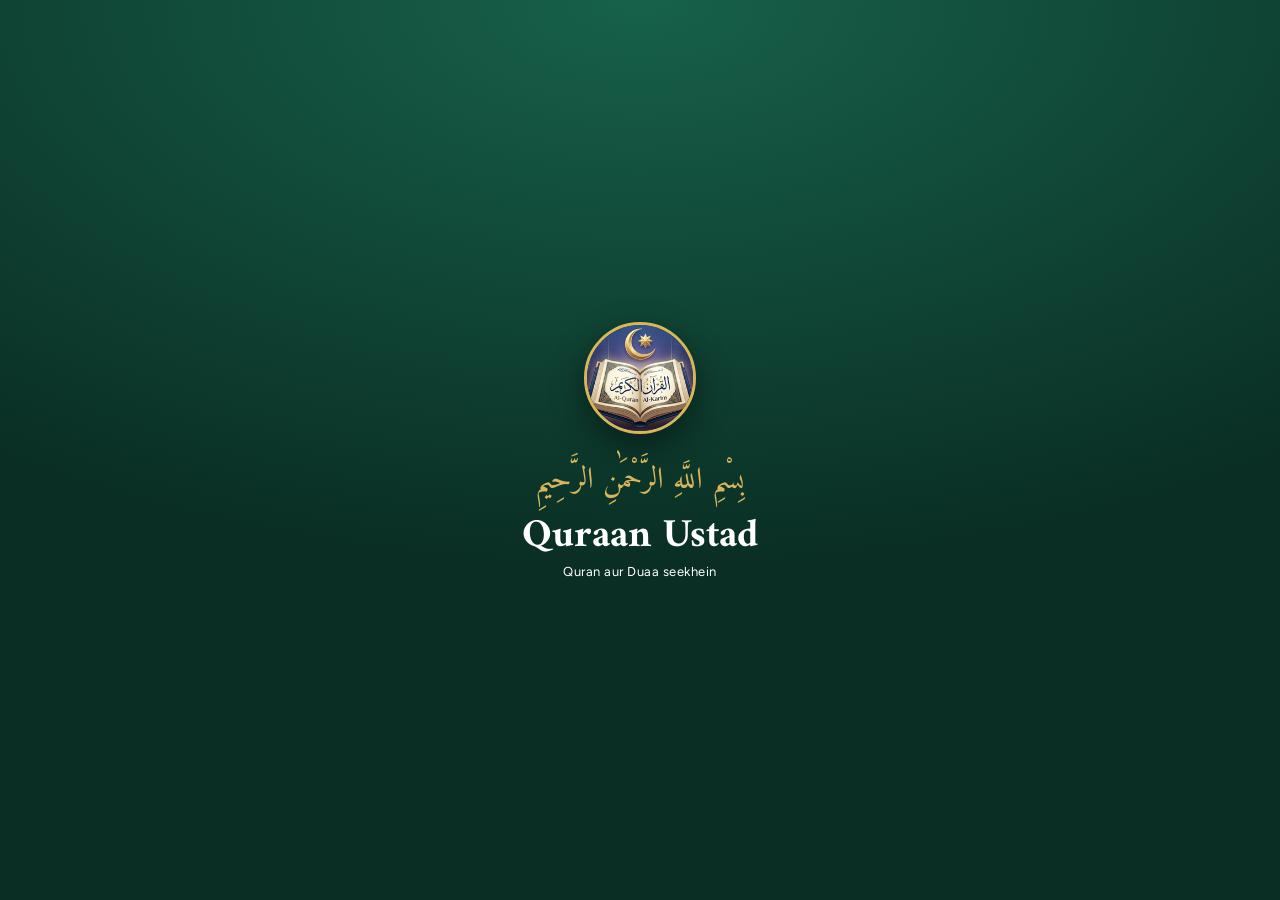
==== index.html @ e939e226 "Add files via upload" ====
<!DOCTYPE html>
<html lang="hi">
<head>
    <meta charset="UTF-8">
    <meta name="viewport" content="width=device-width, initial-scale=1.0">
    <title>Quraan Ustad - Complete Course</title>
    <link rel="icon" type="image/png" href="icon.png">
    <link rel="apple-touch-icon" href="icon.png">
    <link rel="manifest" href="manifest.json">
    <script src="ui.js"></script>
    <meta name="mobile-web-app-capable" content="yes">
    <meta name="apple-mobile-web-app-capable" content="yes">
    <meta name="apple-mobile-web-app-title" content="Quran Ustad">
    <meta name="apple-mobile-web-app-status-bar-style" content="black-translucent">
    <script src="install.js" defer></script>
    <script src="speech.js"></script>
    <script src="qari.js"></script>
    <meta name="theme-color" content="#0F4C3A">
    <link href="https://fonts.googleapis.com/css2?family=Amiri:wght@400;700&family=Noto+Nastaliq+Urdu:wght@400;700&family=Figtree:wght@400;500;600;700&family=Cinzel+Decorative:wght@700;900&display=swap" rel="stylesheet">
    <style>
        :root {
            --primary: #0F4C3A; --primary-deep: #0A2E24; --secondary: #B8923A; --gold-bright: #D9B65A;
            --rubric: #9C3B2E; --ink: #0A2E24; --bg: #EDF0E7; --card-bg: #FFFDF6; --soft-bg: #F4F1E3;
            --text: #1F2A25; --text-light: #55645C; --border: #D9D6C3;
            --shadow: 0 1px 2px rgba(10,46,36,.08), 0 8px 24px rgba(10,46,36,.08);
            --star: url("data:image/svg+xml,%3Csvg xmlns='http://www.w3.org/2000/svg' width='56' height='56' viewBox='0 0 56 56'%3E%3Cg fill='none' stroke='%23D9B65A' stroke-opacity='.2' stroke-width='1'%3E%3Crect x='14' y='14' width='28' height='28'/%3E%3Crect x='14' y='14' width='28' height='28' transform='rotate(45 28 28)'/%3E%3C/g%3E%3C/svg%3E");
        }
        [data-theme="dark"] {
            --primary: #0C3A2C; --primary-deep: #07211A; --secondary: #D9B65A; --ink: #F0E9D0;
            --bg: #0A1411; --card-bg: #12211B; --soft-bg: #182A22; --text: #E8E3D0;
            --text-light: #A5B3AA; --border: #27403A; --shadow: 0 1px 2px rgba(0,0,0,.4), 0 8px 24px rgba(0,0,0,.35);
        }
        [data-theme="midnight"] {
            --primary: #1E3A8A; --primary-deep: #0F172A; --secondary: #F59E0B; --gold-bright: #FBBF24;
            --ink: #F8FAFC; --bg: #0F172A; --card-bg: #1E293B; --soft-bg: #334155;
            --text: #F8FAFC; --text-light: #94A3B8; --border: #475569;
        }
        [data-theme="royal"] {
            --primary: #4C1D95; --primary-deep: #2E1065; --secondary: #FBBF24; --gold-bright: #FCD34D;
            --ink: #F3F4F6; --bg: #2E1065; --card-bg: #4C1D95; --soft-bg: #5B21B6;
            --text: #F3F4F6; --text-light: #D8B4FE; --border: #7E22CE;
        }
        [data-theme="lightblue"] {
            --primary: #0284C7; --primary-deep: #0369A1; --secondary: #F59E0B; --gold-bright: #FBBF24;
            --ink: #0F172A; --bg: #F0F9FF; --card-bg: #FFFFFF; --soft-bg: #E0F2FE;
            --text: #0F172A; --text-light: #475569; --border: #BAE6FD;
        }

        * { box-sizing: border-box; margin: 0; padding: 0; -webkit-tap-highlight-color: transparent; }
        body { font-family: 'Figtree', system-ui, sans-serif; background-color: var(--bg); color: var(--text); padding-bottom: 86px; line-height: 1.5; transition: background .3s, color .3s; position: relative; overflow-x: hidden; }
        
        body::after { content: "🕋"; position: fixed; bottom: 80px; right: -20px; font-size: 150px; opacity: 0.04; pointer-events: none; z-index: 0; transform: rotate(-15deg); filter: grayscale(1); }

        button, input, select { font-family: inherit; position: relative; z-index: 1; }
        a:focus-visible, button:focus-visible, select:focus-visible, input:focus-visible { outline: 3px solid var(--gold-bright); outline-offset: 2px; }

        .login-container { position: fixed; inset: 0; background: radial-gradient(120% 90% at 50% 0%, #17614B 0%, var(--primary-deep) 70%); display: flex; justify-content: center; align-items: center; z-index: 9999; overflow-y: auto; padding: 56px 16px 24px; }
        .login-box { position: relative; background: var(--card-bg); padding: 56px 24px 26px; border-radius: 24px; text-align: center; box-shadow: 0 24px 60px rgba(0,0,0,.45); width: 100%; max-width: 380px; border: 1px solid rgba(217,182,90,.55); }
        .login-logo { position: absolute; top: -42px; left: 50%; transform: translateX(-50%); width: 84px; height: 84px; border-radius: 50%; border: 3px solid var(--gold-bright); background: var(--primary-deep); object-fit: cover; }
        .login-bismillah { font-family: 'Amiri', serif; font-size: 22px; color: var(--secondary); line-height: 1.8; }
        .login-box h1 { font-family: 'Amiri', serif; color: var(--ink); margin: 2px 0 4px; font-size: 32px; font-weight: 700; }
        .login-label { display: block; text-align: left; font-size: 13px; font-weight: 600; margin: 14px 0 6px; color: var(--text); }
        .login-box input, .login-select { width: 100%; padding: 13px 14px; border: 1.5px solid var(--border); border-radius: 12px; font-size: 16px; background: var(--soft-bg); color: var(--text); text-align: left; }
        .login-box > button { width: 100%; background: linear-gradient(180deg, #17614B, var(--primary)); color: #fff; padding: 14px; border: none; border-radius: 14px; font-weight: 700; cursor: pointer; font-size: 16px; margin-top: 20px; min-height: 50px; }

        header { position: relative; background: linear-gradient(180deg, #14614A 0%, var(--primary) 100%); color: white; padding: 14px 16px; padding-top: calc(14px + env(safe-area-inset-top)); z-index: 10; }
        .header-top { display: flex; justify-content: space-between; align-items: center; max-width: 1200px; margin: 0 auto; gap: 10px; }
        .brand { display: flex; align-items: center; gap: 10px; flex: 1; }
        .brand-logo { width: 38px; height: 38px; border-radius: 11px; border: 1.5px solid var(--gold-bright); object-fit: cover; }
        .header-top h1 { font-family: 'Amiri', serif; font-size: 24px; font-weight: 700; white-space: nowrap; }
        .header-controls { display: flex; gap: 8px; align-items: center; }
        .icon-btn { background: rgba(255,255,255,.14); border: none; font-size: 18px; cursor: pointer; color: white; width: 40px; height: 40px; border-radius: 50%; display: flex; align-items: center; justify-content: center; }
        .xp-badge { background: linear-gradient(180deg, #8e44ad, #6c3483); color: white; padding: 5px 10px; border-radius: 20px; font-size: 13px; font-weight: 700; }
        .streak-badge { background: linear-gradient(180deg, #f08a3c, #d9602a); color: white; padding: 5px 10px; border-radius: 20px; font-size: 13px; font-weight: 700; }

        .user-menu { position: relative; }
        .user-chip { width: auto !important; height: 40px; padding: 0 12px !important; border-radius: 20px !important; font-size: 13px !important; font-weight: 600; white-space: nowrap; }
        .user-drop { position: absolute; right: 0; top: calc(100% + 10px); min-width: 220px; background: var(--card-bg); color: var(--text); border-radius: 14px; box-shadow: 0 16px 40px rgba(0,0,0,.35); padding: 14px; z-index: 500; text-align: left; border: 1px solid var(--border); }
        .user-drop.hidden { display: none; }
        .user-drop-info { font-size: 14px; padding-bottom: 12px; border-bottom: 1px solid var(--border); margin-bottom: 12px; }
        .user-drop button { width: 100%; background: transparent; color: var(--rubric); border: 1.5px solid var(--rubric); padding: 10px; border-radius: 10px; font-weight: 700; cursor: pointer; margin-bottom: 8px; }
        .user-drop button.ud-shop { background: linear-gradient(180deg, #E3C36E, #C79E3F); color: #2A2008; border: none; }
        .user-drop button.ud-cert { background: linear-gradient(180deg, #D4AF37, #B8923A); color: #fff; border: none; }
        .user-drop button.ud-switch { background: var(--primary); color: #fff; border: none; }
        .user-drop button.ud-default { background: transparent; color: var(--text-light); border: 1.5px solid var(--border); font-size: 12px; padding: 8px; }

        .top-links { display: grid; grid-template-columns: repeat(4, 1fr); gap: 8px; margin: 16px auto 4px; max-width: 1200px; padding: 0 16px; position: relative; z-index: 1; }
        .top-link-btn { display: flex; flex-direction: column; align-items: center; gap: 6px; padding: 12px 6px; border-radius: 16px; background: var(--card-bg); color: var(--text); text-decoration: none; font-weight: 600; font-size: 13px; box-shadow: var(--shadow); border: 1px solid var(--border); }
        .top-link-btn .ti { width: 40px; height: 40px; border-radius: 12px; display: flex; align-items: center; justify-content: center; font-size: 20px; background: rgba(15,76,58,.12); }
        .view-section { display: none; max-width: 1200px; margin: 0 auto; padding: 0 16px; position: relative; z-index: 1; }
        .view-section.active { display: block; }

        .journey-wrap { display: flex; align-items: center; gap: 20px; overflow-x: auto; padding: 20px 16px 15px; scrollbar-width: none; position: relative; }
        .j-line { position: absolute; top: 50%; left: 0; right: 0; height: 4px; background: repeating-linear-gradient(to right, var(--border) 0, var(--border) 10px, transparent 10px, transparent 20px); z-index: 0; transform: translateY(-50%); }
        .j-node { position: relative; z-index: 1; flex: 0 0 64px; height: 64px; border-radius: 50%; background: var(--card-bg); border: 3px solid var(--border); display: flex; flex-direction: column; align-items: center; justify-content: center; font-size: 11px; font-weight: 700; color: var(--text-light); cursor: pointer; }
        .j-node.unlocked { border-color: var(--primary); background: var(--primary); color: #fff; }
        .j-node.current { border-color: var(--gold-bright); background: var(--card-bg); color: var(--ink); transform: scale(1.1); }
        .j-node.locked { opacity: 0.6; background: var(--soft-bg); }

        .daily-goal-card { background: var(--card-bg); border-radius: 16px; padding: 16px; margin: 16px auto 0; display: flex; align-items: center; gap: 16px; border: 1px solid var(--border); }
        .dg-icon { font-size: 32px; background: var(--soft-bg); width: 56px; height: 56px; border-radius: 50%; display: flex; align-items: center; justify-content: center; }
        .dg-content { flex: 1; }
        .dg-title { font-weight: 700; font-size: 15px; display: flex; justify-content: space-between; }
        .dg-bar { height: 8px; background: var(--border); border-radius: 8px; overflow: hidden; margin-top: 6px; }
        .dg-fill { height: 100%; width: 0; background: linear-gradient(90deg, var(--secondary), var(--gold-bright)); transition: width .5s; }

        .ayat-card { background: linear-gradient(135deg, rgba(184,146,58,0.1), rgba(184,146,58,0.02)); border: 1px solid var(--secondary); border-left: 4px solid var(--secondary); border-radius: 16px; padding: 16px; margin: 10px auto 0; display: flex; align-items: center; gap: 16px; cursor: pointer; transition: transform 0.2s; }
        .ayat-card:active { transform: scale(0.98); }
        .ayat-card .dg-icon { background: rgba(184,146,58,0.2); }
        .ayat-card .dg-title { color: var(--secondary); }

        .grid-container { display: grid; grid-template-columns: repeat(auto-fill, minmax(290px, 1fr)); gap: 30px 16px; margin-bottom: 24px; counter-reset: word; }
        .card { position: relative; counter-increment: word; background: var(--card-bg); border-radius: 16px; padding: 30px 18px 18px; box-shadow: var(--shadow); border: 1px solid var(--border); text-align: center; }
        .card::before { content: counter(word); position: absolute; top: -15px; left: 50%; transform: translateX(-50%); width: 32px; height: 32px; border-radius: 50%; background: var(--card-bg); border: 1.5px solid var(--secondary); color: var(--secondary); font-family: 'Amiri', serif; font-weight: 700; display: flex; align-items: center; justify-content: center; z-index: 1; }
        .arabic { font-family: 'Amiri', serif; font-size: 42px; color: var(--ink); direction: rtl; }
        .roman { font-weight: 600; font-size: 12px; letter-spacing: .2px; color: var(--secondary); margin: 4px 0 2px; }
        .urdu { font-family: 'Noto Nastaliq Urdu', serif; font-size: 21px; color: var(--text); direction: rtl; }
        .ayat-box { background: var(--soft-bg); border-right: 4px solid var(--secondary); padding: 10px 12px; margin-top: 12px; border-radius: 10px; text-align: right; direction: rtl; font-family: 'Amiri', serif; color: var(--text); }
        .ayat-head { font-family: inherit; font-size: 13px; font-weight: 700; color: var(--secondary); margin-bottom: 6px; }
        .ayat-ar { font-size: 22px; line-height: 2; cursor: pointer; color: var(--ink); }
        .ayat-hl { background: rgba(156,59,46,.14); color: var(--rubric); font-weight: 700; border-radius: 6px; padding: 0 5px; }
        [data-theme="dark"] .ayat-ar { color: var(--text); }
        [data-theme="dark"] .ayat-hl { background: rgba(217,182,90,.22); color: var(--gold-bright); }
        .ayat-ref { font-size: 12px; opacity: .85; margin-top: 6px; direction: rtl; line-height: 1.7; }
        .brand-name { font-family: 'Cinzel Decorative', 'Amiri', serif !important; font-weight: 900 !important; letter-spacing: 1px; background: linear-gradient(180deg, #F8E7A8 0%, #E3C36E 45%, #B8892B 100%); -webkit-background-clip: text; background-clip: text; -webkit-text-fill-color: transparent; color: transparent; filter: drop-shadow(0 1px 1px rgba(0,0,0,.35)); }
        .header-top h1.brand-name { font-size: 20px; }
        .login-box h1.brand-name { font-size: 26px; background: linear-gradient(180deg, #D4A63A 0%, #A8741A 55%, #6E4A0C 100%); -webkit-background-clip: text; background-clip: text; filter: none; }
        .lang-cycle { flex: 0 0 auto; min-width: 96px; height: 40px; padding: 0 18px; border: none; border-radius: 20px; background: linear-gradient(180deg, #E3C36E, #C79E3F); color: #2A2008; font-weight: 800; font-size: 15px; cursor: pointer; box-shadow: 0 2px 8px rgba(0,0,0,.25); }
        .lang-cycle:active { transform: scale(.95); }
        .j-node.ms { flex: 0 0 76px; height: 76px; font-size: 12px; gap: 2px; }
        .j-node.ms b { font-size: 24px; line-height: 1; }
        .j-node.ms.silver { border-color: #9AA3B2; background: linear-gradient(135deg, #F2F4F8, #AEB6C4 55%, #8A93A3); color: #20242C; }
        .j-node.ms.gold { border-color: #F5D060; background: linear-gradient(135deg, #FFF3B0, #E8B93C 50%, #B8860B); color: #3A2A00; animation: goldGlow 2s ease-in-out infinite; }
        .j-node.ms.locked { opacity: .55; filter: grayscale(.6); animation: none; }
        .j-node.ms.done::after { content: '✓'; position: absolute; top: -4px; right: -4px; width: 22px; height: 22px; border-radius: 50%; background: #2e7d32; color: #fff; font-size: 13px; line-height: 22px; text-align: center; }
        @keyframes goldGlow { 0%,100% { box-shadow: 0 0 6px 1px rgba(245,208,96,.55); } 50% { box-shadow: 0 0 18px 6px rgba(245,208,96,.95); } }
        .ayat-actions { direction: ltr; display: flex; flex-wrap: wrap; gap: 6px; margin-top: 8px; font-family: 'Poppins', sans-serif; }
        .ayat-actions button, .ayat-bulk button { font-family: inherit; font-size: 12px; font-weight: 600; padding: 7px 12px; border-radius: 20px; border: 1px solid var(--secondary); background: transparent; color: var(--secondary); cursor: pointer; }
        .ayat-actions button:active, .ayat-bulk button:active { transform: scale(.96); }
        .ayat-actions button:disabled, .ayat-bulk button:disabled { opacity: .6; cursor: wait; }
        .ayat-actions .ayat-dl.saved { background: rgba(46,125,50,.14); border-color: #2e7d32; color: #2e7d32; }
        [data-theme="dark"] .ayat-actions .ayat-dl.saved { color: #81c784; border-color: #81c784; }
        .ayat-bulk { grid-column: 1 / -1; direction: ltr; display: flex; flex-wrap: wrap; align-items: center; gap: 8px; padding: 12px 14px; border-radius: 14px; border: 1px dashed var(--secondary); background: rgba(184,146,58,.08); font-family: 'Poppins', sans-serif; font-size: 13px; color: var(--text); }
        .ayat-bulk .ayat-bulk-info { flex: 1 1 100%; font-size: 12px; opacity: .85; }
        .ayat-note { font-family: 'Poppins', sans-serif; direction: ltr; text-align: left; font-size: 12px; background: rgba(184,146,58,.15); border-radius: 8px; padding: 6px 8px; margin-bottom: 6px; }
        .mashq-box { background: var(--soft-bg); border-right: 4px solid var(--rubric); padding: 10px; margin-top: 12px; border-radius: 10px; font-size: 15px; color: var(--text); text-align: right; direction: rtl; font-family: 'Amiri', serif; }

        .modal { position: fixed; inset: 0; background: rgba(4,16,12,.72); backdrop-filter: blur(4px); z-index: 2000; display: flex; justify-content: center; align-items: center; padding: 18px; }
        .modal-content { background: var(--card-bg); padding: 24px 20px 20px; border-radius: 22px; width: 100%; max-width: 520px; border: 1px solid var(--border); border-top: 4px solid var(--secondary); position: relative; max-height: 88vh; overflow-y: auto; box-shadow: 0 24px 60px rgba(0,0,0,.4); }
        .close-btn { position: absolute; top: 12px; right: 12px; width: 38px; height: 38px; border-radius: 50%; background: var(--soft-bg); display: flex; align-items: center; justify-content: center; font-size: 24px; cursor: pointer; color: var(--text-light); }

        .shop-grid { display: grid; grid-template-columns: repeat(2, 1fr); gap: 10px; margin-top: 15px; }
        .shop-item { background: var(--soft-bg); border-radius: 12px; padding: 12px; text-align: center; border: 2px solid var(--border); }
        .shop-item.owned { border-color: var(--primary); background: rgba(15,76,58,0.1); }
        .shop-item .si-icon { font-size: 32px; margin-bottom: 5px; }
        .shop-item .si-name { font-weight: bold; font-size: 13px; margin-bottom: 5px; }
        .shop-item .si-cost { font-size: 12px; color: var(--primary); font-weight: bold; margin-bottom: 8px; }
        .shop-item button { background: var(--primary); color: #fff; border: none; padding: 6px 10px; border-radius: 8px; font-size: 12px; font-weight: bold; cursor: pointer; width: 100%; }
        .shop-item button:disabled { background: var(--border); color: var(--text-light); }

        .exam-q { margin-bottom: 14px; padding: 14px; border: 1px solid var(--border); border-radius: 16px; background: var(--soft-bg); }
        .exam-ar { font-family: 'Amiri', serif; font-size: 34px; text-align: center; color: var(--ink); }
        .option-btn { padding: 12px; margin: 6px 0; width: 100%; border-radius: 12px; border: 1.5px solid var(--border); background: var(--card-bg); color: var(--text); cursor: pointer; font-size: 18px; font-family: 'Noto Nastaliq Urdu', serif; }
        .option-btn.selected { border-color: var(--primary); background: rgba(15,76,58,.1); font-weight: 700; }
        .exam-btn { background: linear-gradient(180deg, #17614B, var(--primary)); color: #fff; padding: 13px 20px; border: none; border-radius: 14px; font-weight: 700; font-size: 16px; width: 100%; margin-top: 10px; cursor: pointer; }
        .exam-btn.gold { background: linear-gradient(180deg, #E3C36E, #C79E3F); color: #2A2008; }

        .bottom-nav { position: fixed; bottom: 0; left: 0; width: 100%; background: var(--card-bg); display: flex; justify-content: space-around; padding: 8px 6px calc(8px + env(safe-area-inset-bottom)); border-top: 1px solid var(--border); z-index: 1000; }
        .bottom-nav button, .bottom-nav a { background: none; border: none; color: var(--text-light); display: flex; flex-direction: column; align-items: center; font-size: 11px; font-weight: 600; text-decoration: none; }
        .toast { position: fixed; bottom: 96px; left: 50%; transform: translateX(-50%); background: var(--primary-deep); color: white; padding: 12px 22px; border-radius: 24px; opacity: 0; transition: opacity .3s; pointer-events: none; z-index: 3000; font-size: 14px; border: 1px solid var(--gold-bright); }
        .toast.show { opacity: 1; }
        .hidden { display: none !important; }
        
        @keyframes cardEnter { from { opacity: 0; transform: translateY(30px); } to { opacity: 1; transform: translateY(0); } }
        .card { animation: cardEnter 0.5s ease-out both; }

        header { padding-bottom: 12px; }
        .header-tools { display: flex; align-items: center; gap: 8px; max-width: 1200px; margin: 12px auto 0; padding-top: 10px; border-top: 1px solid rgba(217,182,90,.35); flex-wrap: wrap; }
        .lang-seg { flex: 1; min-width: 190px; display: flex; height: 40px; border-radius: 20px; background: rgba(255,255,255,.14); padding: 3px; gap: 3px; }
        .lang-seg button { flex: 1; border: none; border-radius: 17px; background: transparent; color: #fff; font-weight: 700; font-size: 14px; cursor: pointer; }
        .lang-seg button.on { background: linear-gradient(180deg, #E3C36E, #C79E3F); color: #2A2008; }
        .urdu.lt { font-family: 'Figtree', sans-serif; direction: ltr; font-size: 19px; font-weight: 600; }
        .header-tools .xp-badge, .header-tools .streak-badge { height: 32px; display: inline-flex; align-items: center; }
        .login-btn { margin-left: auto; }
    </style>
</head>
<body>

    <!-- LOGIN -->
    <div id="loginScreen" class="login-container">
        <div class="login-box">
            <img class="login-logo" src="icon-192.png" alt="">
            <div class="login-bismillah">بِسْمِ اللَّهِ الرَّحْمَٰنِ الرَّحِيمِ</div>
            <h1 class="brand-name">Quraan Ustad</h1>
            <label class="login-label">Aapka Pura Naam</label>
            <input type="text" id="fullNameInput" placeholder="Jaise: Mohammad Fauzan Raza" autocomplete="name" maxlength="40">
            <label class="login-label">Password</label>
            <input type="password" id="passwordInput" placeholder="Password daalein">
            <button onclick="handleLogin()">Login</button>
            <p id="loginError" style="color: #ff4d4d; margin-top: 10px; font-size: 13px;"></p>
        </div>
    </div>

    <!-- MAIN APP -->
    <div id="mainApp" class="hidden">
        <header>
            <div class="header-top">
                <div class="brand"><img class="brand-logo" src="icon-192.png" alt=""><h1 class="brand-name">Quraan Ustad</h1></div>
                <div class="user-menu">
                    <button class="icon-btn user-chip" onclick="toggleUserMenu(event)">👤 <span id="userChipName">ID</span> ▾</button>
                    <div class="user-drop hidden" id="userDrop">
                        <div class="user-drop-info">Profile: <b id="userDropProfile">-</b><br><small>Role: <span id="userDropRole">-</span></small></div>
                        <button class="ud-cert" onclick="handleCertificateClick()">🏆 Certificate (Sanad)</button>
                        <button class="ud-shop" onclick="openShop()">🛒 Inaam Ghar (Shop)</button>
                        <button class="ud-default" onclick="resetTheme()">🔄 Default Theme</button>
                        <button onclick="logout()" style="margin-top:8px;">🚪 Logout</button>
                    </div>
                </div>
            </div>
            <div class="header-tools">
                <button id="langSel" class="lang-cycle" onclick="cycleMeaningLang()" title="Meaning ki zubaan badlein">اردو</button>
                <button class="icon-btn" onclick="toggleTheme()" id="themeBtn">🌙</button>
                <span id="xpBadge" class="xp-badge hidden">⭐ Lvl 1</span>
                <span id="streakBadge" class="streak-badge hidden">🔥 0</span>
                <button class="icon-btn login-btn" onclick="logout()" title="Login / Logout">🚪</button>
            </div>
        </header>

        <div class="top-links">
            <a href="tajweed.html" class="top-link-btn"><span class="ti">📖</span>Tajweed</a>
            <a href="games.html" class="top-link-btn"><span class="ti">🎮</span>Games</a>
            <a href="dua.html" class="top-link-btn"><span class="ti">🤲</span>Duaein</a>
            <a href="asma.html" class="top-link-btn"><span class="ti">✨</span>99 Naam</a>
        </div>

        <div id="courseTab" class="view-section active">
            <div id="todayCard" style="margin-top:16px;"></div>
            
            <div class="daily-goal-card">
                <div class="dg-icon">🎯</div>
                <div class="dg-content">
                    <div class="dg-title">Daily Goal <span id="dailyGoalPercent">0%</span></div>
                    <div style="font-size:13px;color:var(--text-light);margin-bottom:6px;" id="dailyGoalText">Aaj 10 lafz padhein</div>
                    <div class="dg-bar"><div class="dg-fill" id="dailyGoalFill"></div></div>
                </div>
            </div>

            <div class="ayat-card" onclick="showDailyAyat()">
                <div class="dg-icon" style="color: var(--secondary);">✨</div>
                <div class="dg-content">
                    <div class="dg-title">Aaj ki Ayat / Hadith <span>Share karein ›</span></div>
                    <div style="font-size:13px;color:var(--text-light);margin-top:2px;">Rozana ka paigham dekhein aur doston ko bhejein.</div>
                </div>
            </div>

            <div class="journey-wrap" id="journeyMap"></div>

            <div style="margin: 20px 0;"><h2 id="dayTitle" style="font-size:32px;">Day 1</h2></div>
            <div class="grid-container" id="courseGrid"></div>
            <button id="startExamBtn" class="exam-btn" onclick="startWordExam()">📝 Day 1 Exam</button>
        </div>

        <div class="bottom-nav">
            <button onclick="scrollToTop()">📚<br>Sabaq</button>
            <a href="dua.html">🤲<br>Duaein</a>
            <a href="games.html">🎮<br>Games</a>
            <a href="tajweed.html">📖<br>Tajweed</a>
            <button onclick="openShop()">🛒<br>Shop</button>
        </div>
    </div>

    <!-- Ayat Modal -->
    <div id="ayatModal" class="modal hidden">
        <div class="modal-content" style="text-align:center; background: linear-gradient(135deg, #0F4C3A, #0A2E24); color: white; border: 2px solid var(--gold-bright);">
            <span class="close-btn" style="color:white; background:rgba(255,255,255,0.1)" onclick="document.getElementById('ayatModal').classList.add('hidden')">&times;</span>
            <h2 style="color:var(--gold-bright); font-family:'Amiri', serif; font-size:32px; margin-bottom:20px;">✨ Aaj ka Paigham</h2>
            <div id="ayatAr" style="font-family:'Amiri', serif; font-size:38px; line-height:1.6; direction:rtl; margin-bottom:20px; color:#fff;"></div>
            <div id="ayatUr" style="font-family:'Nastaliq', serif; font-size:20px; line-height:2; direction:rtl; margin-bottom:15px; color:var(--gold-bright);"></div>
            <div id="ayatRef" style="font-size:14px; color:#A5B3AA; font-weight:bold; margin-bottom:25px;"></div>
            <button class="exam-btn" style="background: linear-gradient(180deg, #27a05a, #1f8a4c);" onclick="shareDailyAyat()">📤 WhatsApp / Insta par Share karein</button>
        </div>
    </div>

    <!-- Shop Modal -->
    <div id="shopModal" class="modal hidden">
        <div class="modal-content">
            <span class="close-btn" onclick="closeShop()">&times;</span>
            <h2 style="text-align:center;">🛒 Inaam Ghar</h2>
            <div style="text-align:center; margin-bottom:15px; font-weight:bold; font-size:20px;">Aapka XP: <span id="shopXP">0</span></div>
            <div id="shopGrid" class="shop-grid"></div>
            <button class="exam-btn" style="margin-top:15px; background:var(--soft-bg); color:var(--text); border:1px solid var(--border);" onclick="resetTheme(); closeShop();">🔄 Default Theme par wapas jayein</button>
        </div>
    </div>

    <!-- Admin Certificate Modal -->
    <div id="adminCertModal" class="modal hidden">
        <div class="modal-content">
            <span class="close-btn" onclick="document.getElementById('adminCertModal').classList.add('hidden')">&times;</span>
            <h2 style="text-align:center; color:var(--primary);">🏆 Admin Certificate Panel</h2>
            <p style="text-align:center; font-size:14px; margin-bottom:15px;">Kisi bhi profile ke liye Sanad (Certificate) banayein.</p>
            <label style="font-size:13px; font-weight:bold; margin-bottom:5px; display:block;">Profile Chunein:</label>
            <select id="adminProfileSelect" style="width:100%; padding:10px; border-radius:10px; border:1px solid var(--border); font-size:16px; margin-bottom:15px;"></select>
            
            <div style="display:flex; gap:10px;">
                <button class="exam-btn" style="background:#B0BEC5;" onclick="adminGenerateCert(false)">🥈 Silver (50 Din)</button>
                <button class="exam-btn gold" onclick="adminGenerateCert(true)">🥇 Gold (90 Din)</button>
            </div>
        </div>
    </div>

    <!-- Certificate Preview Modal -->
    <div id="certPreviewModal" class="modal hidden" style="z-index: 3000;">
        <div class="modal-content" style="max-width: 800px; padding: 10px;">
            <span class="close-btn" style="background:rgba(0,0,0,0.5); color:white; z-index:10;" onclick="document.getElementById('certPreviewModal').classList.add('hidden')">&times;</span>
            <h2 style="text-align:center; margin-bottom:10px; font-size:18px;">Sanad Preview</h2>
            <img id="certPreviewImg" style="width: 100%; border-radius: 10px; display:block; margin-bottom:10px; box-shadow: 0 4px 15px rgba(0,0,0,0.2);">
            
            <div style="display:flex; gap:10px;">
                <button class="exam-btn" style="background: var(--primary); margin-top:0;" onclick="downloadPreviewCert()">📥 Download</button>
                <button class="exam-btn" style="background: linear-gradient(180deg, #27a05a, #1f8a4c); margin-top:0;" onclick="sharePreviewCert()">📤 Share</button>
            </div>
        </div>
    </div>

    <!-- Exam Modal -->
    <div id="examModal" class="modal hidden">
        <div class="modal-content">
            <span class="close-btn" onclick="document.getElementById('examModal').classList.add('hidden')">&times;</span>
            <h2 id="examTitle" style="text-align:center;">Exam</h2>
            <div id="examProgress" style="text-align:center; color:var(--text-light); margin-bottom:10px; font-size:13px;"></div>
            <div id="examQuestions"></div>
            <button class="exam-btn" onclick="submitExam()" id="submitExamBtn">Submit Exam</button>
            <div id="examResult" style="text-align:center; margin-top:15px; font-weight:bold;"></div>
        </div>
    </div>

    <div id="toast" class="toast">Message</div>

    <script src="courseData.js"></script>
    <script src="wordAyat.js"></script>
    <script>
        const ADMIN_PASSWORD = "Fauzan8087";
        const GUEST_PASSWORD = "quran123";
        const APP_LINK = "https://quraan-ustad.github.io/"; 

        let currentDay = 1;
        let currentTheme = localStorage.getItem('theme') || 'light';
        let userRole = localStorage.getItem('userRole') || 'guest';
        let examMode = 'day';   // 'day' | 'silver' | 'final'

        // --- Profiles (har naam ki alag history) ---
        let profiles = lsJSONSafe('profiles', []).filter(p => p && p.id !== 'p1' && p.name !== 'Meri Profile'); // purani default profile hatao
        localStorage.setItem('profiles', JSON.stringify(profiles));
        let activeProfile = localStorage.getItem('activeProfile');

        function lsJSONSafe(k, d) { try { const v = JSON.parse(localStorage.getItem(k)); return Array.isArray(v) ? v : d; } catch(e) { return d; } }
        // Abhi login user ka asli naam (certificate isi se banega)
        function currentUserName() {
            const p = profiles.find(x => x.id === activeProfile);
            return p ? p.name : '';
        }
        function pk(key) { return 'p_' + activeProfile + '_' + key; }
        function lsJSON(k, d) { try { return JSON.parse(localStorage.getItem(k)) || d; } catch(e) { return d; } }
        function lsSave(k, v) { localStorage.setItem(k, JSON.stringify(v)); }
        function escHTML(t) { return String(t).replace(/[&<>"']/g, c => ({'&':'&amp;','<':'&lt;','>':'&gt;','"':'&quot;',"'":'&#39;'}[c])); }

        // Naam saaf karo: extra spaces hatao, English naam ke har lafz ka pehla harf bada
        function cleanName(raw) {
            return raw.replace(/\s+/g, ' ').trim().split(' ')
                .map(w => /^[a-z]/.test(w) ? w.charAt(0).toUpperCase() + w.slice(1).toLowerCase() : w).join(' ');
        }
        // Naam se unique id (chhota/bada harf ka farq nahi)
        function nameToId(name) {
            const key = name.toLowerCase();
            let enc; try { enc = btoa(unescape(encodeURIComponent(key))); } catch(e) { enc = key; }
            return 'u_' + enc.replace(/[^a-zA-Z0-9]/g, '');
        }

        // --- Login ---
        const ADMIN_DISPLAY_NAME = "Fauzan Gorme"; // admin ke andar yahi naam dikhega
        function handleLogin() {
            const err = document.getElementById('loginError');
            const typed = cleanName(document.getElementById('fullNameInput').value);
            const pwd = document.getElementById('passwordInput').value.trim();
            const role = pwd === ADMIN_PASSWORD ? 'admin' : (pwd === GUEST_PASSWORD ? 'guest' : null);
            if (!role) { err.innerText = "❌ Galat Password!"; return; }

            let name;
            if (role === 'admin') {
                // Admin: samne kuch bhi likho (ya "Admin"), andar hamesha Fauzan Gorme
                name = ADMIN_DISPLAY_NAME;
            } else {
                name = typed;
                if (!name) { err.innerText = "❌ Apna pura naam likhein!"; return; }
                if (name.length < 3 || name.split(' ').length < 2) { err.innerText = "❌ Pehla aur aakhri naam dono likhein (jaise: Mohammad Fauzan)."; return; }
                if (name.toLowerCase() === 'admin' || nameToId(name) === nameToId(ADMIN_DISPLAY_NAME)) { err.innerText = "❌ Ye naam allowed nahi hai, apna naam likhein."; return; }
            }

            const id = nameToId(name);
            let list = lsJSONSafe('profiles', []);
            if (!list.some(p => p.id === id)) list.push({ id, name, avatar: '🧒' });
            localStorage.setItem('profiles', JSON.stringify(list));

            localStorage.setItem('isLoggedIn', 'true');
            localStorage.setItem('userRole', role);
            localStorage.setItem('userId', role === 'admin' ? 'admin' : 'guest'); // purane scripts (progress.js/ui.js) isi ko padhte hain
            localStorage.setItem('activeProfile', id);
            location.reload();
        }
        // Logout: sirf session hatao, sabki history (profiles + progress) safe rahe
        function logout() {
            ['isLoggedIn', 'userRole', 'userId', 'activeProfile'].forEach(k => localStorage.removeItem(k));
            location.reload();
        }
        ['fullNameInput', 'passwordInput'].forEach(i => document.getElementById(i).addEventListener('keydown', e => { if (e.key === 'Enter') handleLogin(); }));

        function enterApp() {
            document.getElementById('loginScreen').classList.add('hidden');
            document.getElementById('mainApp').classList.remove('hidden');
            currentDay = parseInt(localStorage.getItem(pk('currentDay'))) || 1;
            initApp();
        }

        // --- Themes ---
        document.body.setAttribute('data-theme', currentTheme);
        function toggleTheme() {
            currentTheme = currentTheme === 'light' ? 'dark' : 'light';
            localStorage.setItem('theme', currentTheme);
            document.body.setAttribute('data-theme', currentTheme);
            document.getElementById('themeBtn').innerText = currentTheme === 'dark' ? '☀️' : '🌙';
        }
        function resetTheme() {
            currentTheme = 'light';
            localStorage.setItem('theme', currentTheme);
            document.body.setAttribute('data-theme', currentTheme);
            document.getElementById('themeBtn').innerText = '🌙';
            showToast('Default theme apply ho gayi!');
        }

        // --- Shop ---
        const SHOP_ITEMS = [
            { id: 'theme_midnight', type: 'theme', icon: '🌙', name: 'Midnight Theme', cost: 300 },
            { id: 'theme_royal', type: 'theme', icon: '💎', name: 'Royal Theme', cost: 300 },
            { id: 'theme_lightblue', type: 'theme', icon: '💧', name: 'Sky Blue Theme', cost: 250 },
            { id: 'av_kaaba', type: 'avatar', icon: '🕋', name: 'Kaaba Avatar', cost: 100 }
        ];

        function openShop() {
            document.getElementById('userDrop').classList.add('hidden');
            document.getElementById('shopModal').classList.remove('hidden');
            renderShop();
        }
        function closeShop() { document.getElementById('shopModal').classList.add('hidden'); }

        function renderShop() {
            const xp = parseInt(localStorage.getItem(pk('xp'))) || 0;
            document.getElementById('shopXP').innerText = xp;
            const owned = lsJSON(pk('ownedItems'), []);
            document.getElementById('shopGrid').innerHTML = SHOP_ITEMS.map(item => {
                const isOwned = owned.includes(item.id);
                return `
                <div class="shop-item ${isOwned ? 'owned' : ''}">
                    <div class="si-icon">${item.icon}</div>
                    <div class="si-name">${item.name}</div>
                    <div class="si-cost">⭐ ${item.cost} XP</div>
                    <button onclick="buyItem('${item.id}', ${item.cost})" ${isOwned || xp < item.cost ? 'disabled' : ''}>
                        ${isOwned ? '✅ Unlocked' : 'Unlock'}
                    </button>
                </div>`;
            }).join('');
        }

        function buyItem(id, cost) {
            const xp = parseInt(localStorage.getItem(pk('xp'))) || 0;
            if (xp < cost) return;
            localStorage.setItem(pk('xp'), xp - cost);
            let owned = lsJSON(pk('ownedItems'), []);
            owned.push(id); lsSave(pk('ownedItems'), owned);
            updateXPUI(); renderShop();
            
            const item = SHOP_ITEMS.find(i => i.id === id);
            if (item.type === 'theme') {
                currentTheme = id === 'theme_midnight' ? 'midnight' : id === 'theme_royal' ? 'royal' : 'lightblue';
                localStorage.setItem('theme', currentTheme);
                document.body.setAttribute('data-theme', currentTheme);
            }
            if (window.QSSFX) QSSFX.win();
            showToast(`🎉 ${item.name} Unlocked!`);
        }

        // --- XP ---
        function addXP(amount) {
            if (userRole === 'admin') return;
            let xp = parseInt(localStorage.getItem(pk('xp'))) || 0;
            localStorage.setItem(pk('xp'), xp + amount);
            updateXPUI();
            if (window.QSSFX) QSSFX.correct();
            showToast(`+${amount} XP!`);
        }
        function updateXPUI() {
            let xp = parseInt(localStorage.getItem(pk('xp'))) || 0;
            let level = Math.floor(xp / 100) + 1;
            const b = document.getElementById('xpBadge');
            if (b) { b.innerText = `⭐ Lvl ${level} • ${xp} XP`; b.classList.remove('hidden'); }
        }

        // --- Render App ---
        function initApp() {
            const p = profiles.find(p => p.id === activeProfile);
            document.getElementById('userChipName').innerText = p ? p.name : 'User';
            document.getElementById('userDropProfile').innerText = p ? p.name : '-';
            document.getElementById('userDropRole').innerText = userRole === 'admin' ? 'Admin' : 'Student';
            updateXPUI(); renderCourse(); updateStreak(); checkDailyGoal();
        }

        function pick(w, k) { const l = localStorage.getItem('mlang'); return l === 'ro' ? (w[k + '_ro'] || w[k]) : l === 'hi' ? (w[k + '_hi'] || w[k]) : w[k]; }
        function renderCourse() {
            const lang = localStorage.getItem('mlang') || 'u';
            const grid = document.getElementById('courseGrid'); grid.innerHTML = '';
            document.getElementById('dayTitle').innerText = `Day ${currentDay}`;
            renderJourneyMap();

            // 🏆 Milestone: Day 50 ke baad Silver Exam pass hone tak, aur Day 90 ke baad Final Exam
            if (userRole !== 'admin') {
                silverReady(); finalReady();   // pahunch gaye to yaad rakho (peeche ke din padhne par bhi exam baaki dikhe)
                if (currentDay > SILVER_DAYS && !silverDone()) {
                    document.getElementById('dayTitle').innerText = '🏆 Silver Exam';
                    document.getElementById('startExamBtn').classList.add('hidden');
                    grid.innerHTML = milestoneCardHTML('silver', true); return;
                }
                if (currentDay > FINAL_DAYS) {
                    document.getElementById('dayTitle').innerText = finalDone() ? '🎓 Course Mukammal' : '🏆 Final Exam';
                    document.getElementById('startExamBtn').classList.add('hidden');
                    grid.innerHTML = milestoneCardHTML(finalDone() ? 'done' : 'final', true); return;
                }
                const pend = pendingMilestoneKind();
                if (pend) grid.insertAdjacentHTML('beforeend', milestoneCardHTML(pend, false));
            }

            const todayData = courseData.find(d => d.day === currentDay);
            if(todayData) {
                todayData.words.forEach((word, index) => {
                    const card = document.createElement('div');
                    card.className = 'card'; card.style.animationDelay = (index * 0.08) + 's'; 
                    card.innerHTML = `
                        <div class="arabic" onclick="speakText('${word.a}', 'ar', this, '${word.m}')">${word.a}</div>
                        <div class="roman">${word.r}</div>
                        <div class="urdu ${lang==='u'?'':'lt'}" onclick="speakText('${word.u}', 'ur', this)">${pick(word,'u')}</div>
                        <div class="mashq-box"><b>Mashq:</b> <span class="mashq-ar" style="cursor:pointer" onclick="QSpeech.speak('${word.m}', { lang: 'ar', btn: this })">${word.m} 🔊</span><div style="margin-top:4px;opacity:.85;${lang==='u'?'':'direction:ltr;text-align:right;'}">${pick(word,'t')}</div></div>
                        ${ayatBoxHTML(word)}
                    `;
                    grid.appendChild(card);
                });
                grid.insertAdjacentHTML('afterbegin', ayatBulkBarHTML(todayData.words));
                ayatRefreshButtons(grid);
                document.getElementById('startExamBtn').innerText = `📝 Day ${currentDay} Exam`;
                document.getElementById('startExamBtn').classList.remove('hidden');
            }
        }

        function renderJourneyMap() {
            const map = document.getElementById('journeyMap');
            let html = '<div class="j-line"></div>';
            const admin = userRole === 'admin';
            const dayNode = i => {
                const isUnlocked = isDayOpen(i + 1), isCurrent = i + 1 === currentDay;
                return `<div class="j-node ${isUnlocked ? 'unlocked' : 'locked'} ${isCurrent ? 'current' : ''}" onclick="goToDay(${i+1})">${isUnlocked ? 'Day ' + (i+1) : '🔒'}</div>`;
            };
            const msNode = (kind, icon, name, done, open) =>
                `<div class="j-node ms ${kind} ${done ? 'done' : open ? 'unlocked' : 'locked'}" onclick="goToMilestone('${kind === 'gold' ? 'final' : 'silver'}')"><b>${open || done ? icon : '🔒'}</b>${name}</div>`;
            courseData.forEach((d, i) => {
                html += dayNode(i);
                if (i + 1 === SILVER_DAYS) html += msNode('silver', '🥈', 'Silver', silverDone(), admin || silverReady());   // beech mein Silver (500 lafz)
            });
            html += msNode('gold', '🥇', 'Gold', finalDone(), admin || finalReady());                                          // aakhir mein Gold (900 lafz)
            map.innerHTML = html;
        }
        // Silver / Gold node dabane par: exam shuru (ya pass ho chuka ho to sanad)
        function goToMilestone(kind) {
            const admin = userRole === 'admin', gold = kind === 'final';
            if (gold ? !(admin || finalReady() || finalDone()) : !(admin || silverReady() || silverDone())) {
                showToast(gold ? '🔒 Pehle Day 90 pura karein' : '🔒 Pehle Day 50 pura karein'); return;
            }
            if (gold ? finalDone() : silverDone()) { showStudentCert(gold, savedScore(gold ? 'finalScore' : 'silverScore'), gold ? FINAL_QS : SILVER_QS); return; }
            startMilestoneExam(kind);
        }
        function jumpTop() { window.scrollTo(0, 0); document.documentElement.scrollTop = 0; document.body.scrollTop = 0; }   // naya din hamesha upar se shuru

        function goToDay(day) {
            if (userRole !== 'admin' && day > currentDay) { showToast('🔒 Pehle exam pass karein!'); return; }
            if (!isDayOpen(day)) { showToast('🔒 Pehle Silver Exam (500 lafz) pass karein!'); return; }
            currentDay = day; localStorage.setItem(pk('currentDay'), day); renderCourse(); jumpTop();
        }

        function speakText(t, lang, btn, ctx) {
            if (lang === 'ar') trackWordRead();
            QSpeech.speak(t, { lang, btn, ctx });
        }
        function scrollToTop() { window.scrollTo({top:0, behavior:'smooth'}); }

        // --- Daily Goal & Exam ---
        function checkDailyGoal() {
            const today = new Date().toDateString();
            if (localStorage.getItem(pk('lastGoalDate')) !== today) {
                localStorage.setItem(pk('lastGoalDate'), today);
                localStorage.setItem(pk('todayReadCount'), 0);
            }
            const count = parseInt(localStorage.getItem(pk('todayReadCount'))) || 0;
            const pct = Math.min((count / 10) * 100, 100);
            document.getElementById('dailyGoalFill').style.width = pct + '%';
            document.getElementById('dailyGoalPercent').innerText = Math.round(pct) + '%';
            document.getElementById('dailyGoalText').innerText = count >= 10 ? '✅ Goal Mukammal!' : `${count} / 10 lafz padhein`;
        }
        function trackWordRead() {
            let count = parseInt(localStorage.getItem(pk('todayReadCount'))) || 0;
            if (count < 10) {
                localStorage.setItem(pk('todayReadCount'), count + 1);
                checkDailyGoal(); addXP(5);
                if (count + 1 === 10) { addXP(50); if (window.QSSFX) QSSFX.win(); }
            }
        }

        function startWordExam() {
            examMode = 'day';
            let qs = courseData.find(d => d.day === currentDay).words.map(w => {
                let wrong = courseData.flatMap(d => d.words).filter(x => x.u !== w.u).sort(() => 0.5 - Math.random()).slice(0,3).map(x => x.u);
                return { a: w.a, opts: [w.u, ...wrong].sort(() => 0.5 - Math.random()), c: w.u };
            });
            document.getElementById('examTitle').innerText = `Day ${currentDay} Exam`;
            document.getElementById('examProgress').innerText = `${qs.length} sawal • Pass: 8/${qs.length}`;
            displayExam(qs);
        }

        // --- Admin Certificate Logic ---
        function handleCertificateClick() {
            document.getElementById('userDrop').classList.add('hidden');
            if (userRole === 'admin') {
                document.getElementById('adminProfileSelect').innerHTML = profiles.map(p => `<option value="${p.id}">${escHTML(p.name)}</option>`).join('');
                document.getElementById('adminCertModal').classList.remove('hidden');
            } else {
                if (finalDone()) { showStudentCert(true, savedScore('finalScore'), FINAL_QS); return; }
                if (silverDone() && finalReady()) {
                    if (confirm('Final Exam (900 lafz) dena hai?\n\nOK = Final Exam\nCancel = Silver Sanad dekhein')) startMilestoneExam('final');
                    else showStudentCert(false, savedScore('silverScore'), SILVER_QS);
                    return;
                }
                if (silverDone()) { showStudentCert(false, savedScore('silverScore'), SILVER_QS); return; }
                if (silverReady()) { startMilestoneExam('silver'); return; }
                showToast('🔒 Certificate ke liye pehle Day 50 tak poore karein!');
                if (window.QSSFX) QSSFX.wrong();
            }
        }

        // ==========================================
        // 🏆 MILESTONE EXAMS — Silver (500 lafz, 50 sawal) aur Final/Gold (900 lafz, 75 sawal)
        // Pass = 80% ya zyada. Silver pass kiye bina Day 51+ band rehte hain.
        // Gold ke liye dono exam 80%+ hone chahiye (Silver pass hona Final ki shart hai).
        // ==========================================
        const SILVER_DAYS = 50, FINAL_DAYS = 90, SILVER_QS = 50, FINAL_QS = 75, PASS_RATIO = 0.8;
        function silverDone() { return localStorage.getItem(pk('silverPassed')) === '1'; }
        function finalDone() { return localStorage.getItem(pk('finalPassed')) === '1'; }
        // "Ready" = student wahan tak pahunch chuka (purani history wale bhi, jinka currentDay pehle se bada hai)
        function silverReady() {
            if (currentDay > SILVER_DAYS) localStorage.setItem(pk('silverReady'), '1');
            return localStorage.getItem(pk('silverReady')) === '1';
        }
        function finalReady() {
            if (currentDay > FINAL_DAYS) localStorage.setItem(pk('finalReady'), '1');
            return localStorage.getItem(pk('finalReady')) === '1';
        }
        function isDayOpen(day) {
            return userRole === 'admin' || (day <= currentDay && (day <= SILVER_DAYS || silverDone()));
        }
        function savedScore(k) { const v = parseInt(localStorage.getItem(pk(k)), 10); return isFinite(v) ? v : 'Verified'; }

        // Jo lafz daily exam mein galat hue wo "kamzor" mein ginte hain — milestone exam mein pehle wahi aate hain
        function recordWeak() {
            let weak = {};
            try { weak = JSON.parse(localStorage.getItem(pk('weakWords'))) || {}; } catch (e) {}
            document.querySelectorAll('.exam-q').forEach(q => {
                const a = q.dataset.a; if (!a) return;
                if (q.querySelector('[data-ok="true"]')) { if (weak[a]) { weak[a]--; if (!weak[a]) delete weak[a]; } }
                else weak[a] = Math.min((weak[a] || 0) + 1, 5);
            });
            try { localStorage.setItem(pk('weakWords'), JSON.stringify(weak)); } catch (e) {}
        }

        // Mushkil sawal: kamzor lafz + aakhri dinon ke (kam aane wale) lafz + lambe lafz; galat options meaning ki lambai mein milte-julte
        function buildHardQuestions(maxDay, count) {
            let weak = {};
            try { weak = JSON.parse(localStorage.getItem(pk('weakWords'))) || {}; } catch (e) {}
            const all = [];
            courseData.forEach(d => { if (d.day <= maxDay) d.words.forEach(w => all.push({ w: w, day: d.day })); });
            const letters = s => s.replace(/[\u064B-\u065F\u0670\u06D6-\u06ED]/g, '').length;
            all.forEach(x => { x.s = (weak[x.w.a] || 0) * 3 + (x.day / maxDay) * 1.5 + Math.min(letters(x.w.a), 8) / 8 + Math.random() * 1.2; });
            all.sort((p, q) => q.s - p.s);
            const seen = new Set(), picked = [];
            for (const x of all) {
                if (picked.length >= count) break;
                if (seen.has(x.w.u)) continue;
                seen.add(x.w.u); picked.push(x.w);
            }
            return picked.map(w => {
                const used = new Set([w.u]), wrong = [];
                all.map(x => ({ u: x.w.u, d: Math.abs(x.w.u.length - w.u.length) + Math.random() * 3 }))
                   .sort((p, q) => p.d - q.d)
                   .forEach(x => { if (wrong.length < 3 && !used.has(x.u)) { used.add(x.u); wrong.push(x.u); } });
                return { a: w.a, opts: [w.u, ...wrong].sort(() => 0.5 - Math.random()), c: w.u };
            }).sort(() => 0.5 - Math.random());
        }

        function startMilestoneExam(kind) {
            const isFinal = kind === 'final';
            if (isFinal && !silverDone()) { showToast('🔒 Pehle Silver Exam pass karein!'); return; }
            examMode = kind;
            const count = isFinal ? FINAL_QS : SILVER_QS, need = Math.ceil(count * PASS_RATIO);
            document.getElementById('examTitle').innerText = isFinal ? '🥇 Final Exam (900 Lafz)' : '🥈 Silver Exam (500 Lafz)';
            document.getElementById('examProgress').innerHTML = `${count} mushkil sawal • Pass: <b style="color:red">${need}/${count} (80%)</b>`;
            displayExam(buildHardQuestions(isFinal ? FINAL_DAYS : SILVER_DAYS, count));
        }

        function showStudentCert(isGold, score, total) {
            const certName = currentUserName() || 'Student';
            window.certTotal = total;
            drawCertificateCanvas(certName, isGold, score, (canvas) => {
                window.currentCertCanvas = canvas;
                window.currentCertName = certName;
                window.currentCertIsGold = isGold;
                document.getElementById('certPreviewImg').src = canvas.toDataURL('image/png');
                document.getElementById('certPreviewModal').classList.remove('hidden');
            });
        }

        // Course ke upar/andar milestone ka card
        function milestoneInfo(kind) {
            return {
                silver: { t: '🥈 500 Lafz Mukammal!', d: 'Aage ke din abhi band hain. 50 mushkil sawal ka Silver Exam dein — 80% (40/50) laayen to Silver Sanad milegi aur Day 51 se aage khul jayega.', b: '🥈 Silver Exam Shuru Karein', f: "startMilestoneExam('silver')", cls: '' },
                final:  { t: '🥇 900 Lafz Mukammal!', d: '75 mushkil sawal ka Final Exam dein — 80% (60/75) laayen to Gold Sanad milegi. (Silver aur Final dono 80%+ hon tabhi Gold.)', b: '🥇 Final Exam Shuru Karein', f: "startMilestoneExam('final')", cls: 'gold' },
                done:   { t: '🎓 Mubarak! Course Mukammal', d: 'Aapne Silver aur Final dono exam 80% se zyada ke saath pass kiye.', b: '🥇 Gold Sanad Dekhein', f: 'handleCertificateClick()', cls: 'gold' }
            }[kind];
        }
        function milestoneCardHTML(kind, big) {
            const c = milestoneInfo(kind);
            return `<div style="grid-column:1/-1; background:var(--card-bg); border:1px solid var(--border); border-radius:16px; box-shadow:var(--shadow); padding:${big ? '28px 18px' : '14px 16px'}; text-align:center;">
                <div style="font-size:${big ? 22 : 16}px; font-weight:700; margin-bottom:8px;">${c.t}</div>
                <p style="line-height:1.8; margin-bottom:12px; font-size:${big ? 15 : 13}px;">${c.d}</p>
                <button class="exam-btn ${c.cls}" style="margin-top:0;" onclick="${c.f}">${c.b}</button></div>`;
        }
        // Wapas jaakar purane din padhne par bhi baaki exam yaad dilao
        function pendingMilestoneKind() {
            if (userRole === 'admin') return null;
            if (silverReady() && !silverDone()) return 'silver';
            if (silverDone() && finalReady() && !finalDone()) return 'final';
            return null;
        }

        // 📖 Lafz -> Quran ki ayat (Day 1-10 aur 21-30): lafz alag rang mein, hawala, Qari Mishary ki awaaz
        function ayatBoxHTML(w) {
            if (typeof wordAyat === 'undefined' || typeof ayatText === 'undefined') return '';
            const m = wordAyat[w.a]; if (!m) return '';
            const a = ayatText[m.k]; if (!a) return '';
            const p = m.k.split(':');
            const shown = a.t.split(' ').map((t, i) => i === m.i ? `<mark class="ayat-hl">${t}</mark>` : t).join(' ');
            return `<div class="ayat-box">
                <div class="ayat-head">📖 Quran mein ye lafz</div>
                ${m.n ? `<div class="ayat-note">${m.n}</div>` : ''}
                <div class="ayat-ar" onclick="QSpeech.speak('${a.t}', { lang: 'ar', btn: this, verse: '${m.k}' })">${shown} 🔊</div>
                <div class="ayat-ref">📍 سورة ${a.sn} (${p[0]}) ، آیت ${p[1]} — ${a.sr} ${m.k}<br>📚 الشاملة · 🎙 Qari Mishary Alafasy</div>
                <div class="ayat-actions" data-k="${m.k}">
                    <button class="ayat-dl" onclick="ayatDownload('${m.k}', this)">⬇️ Download</button>
                    <button class="ayat-file" onclick="ayatSaveFile('${m.k}', this)">📥 MP3 file</button>
                    <button class="ayat-del" style="display:none" onclick="ayatRemove('${m.k}', this)">🗑 Hatao</button>
                </div>
            </div>`;
        }

        // ⬇️ Qari Mishary ki ayat download karke rakhna (offline) — qari.js (QSQari.download / isSaved ...)
        function ayatSetSaved(box, saved) {
            const dl = box.querySelector('.ayat-dl'), del = box.querySelector('.ayat-del');
            if (!dl || !del) return;
            dl.disabled = false; dl.classList.toggle('saved', saved);
            dl.innerHTML = saved ? '✅ Saved (offline)' : '⬇️ Download';
            del.style.display = saved ? '' : 'none';
        }
        function ayatRefreshButtons(root) {
            if (!window.QSQari || !QSQari.isSaved) return;
            (root || document).querySelectorAll('.ayat-actions[data-k]').forEach(box => {
                QSQari.isSaved(box.dataset.k).then(s => ayatSetSaved(box, s));
            });
        }
        function ayatDownload(k, btn) {
            if (!window.QSQari) { showToast('❌ Qari abhi load nahi hua'); return; }
            const box = btn.closest('.ayat-actions');
            if (btn.classList.contains('saved')) { showToast('✅ Ye ayat pehle se saved hai — offline sun sakte hain'); return; }
            btn.disabled = true; btn.innerHTML = '⏳ Download ho raha hai...';
            QSQari.download(k).then(() => { ayatSetSaved(box, true); showToast('✅ Ayat save ho gayi — ab net ke bina bhi sun sakte hain'); })
                .catch(e => { ayatSetSaved(box, false); showToast('❌ ' + (e && e.message ? e.message : 'Download nahi ho saka')); });
        }
        function ayatRemove(k, btn) {
            const box = btn.closest('.ayat-actions');
            QSQari.remove(k).then(() => { ayatSetSaved(box, false); showToast('🗑 Saved ayat hata di'); });
        }
        function ayatSaveFile(k, btn) {
            if (!window.QSQari) return;
            const old = btn.innerHTML; btn.disabled = true; btn.innerHTML = '⏳ ...';
            QSQari.saveFile(k).then(() => showToast('📥 MP3 file phone mein save ho rahi hai'))
                .catch(e => showToast('❌ ' + (e && e.message ? e.message : 'File nahi utar saki')))
                .then(() => { btn.disabled = false; btn.innerHTML = old; });
        }
        // Ek saath kai ayaat download: scope 'day' = is din ki, 'all' = jin lafz ki ayat hai wo sab
        function ayatKeysFor(words) { const set = new Set(); words.forEach(w => { const m = wordAyat[w.a]; if (m) set.add(m.k); }); return [...set]; }
        function ayatBulkBarHTML(words) {
            if (typeof wordAyat === 'undefined') return '';
            const n = ayatKeysFor(words).length; if (!n) return '';
            const nAll = ayatKeysFor(courseData.flatMap(d => d.words)).length;
            return `<div class="ayat-bulk">
                <div class="ayat-bulk-info">🎙 Qari Mishary Alafasy · is din ki ${n} ayaat download karke rakh sakte hain (net ke bina sunne ke liye)</div>
                <button onclick="ayatBulkDownload('day', this)">⬇️ Is din ki sab ayaat (${n})</button>
                <button onclick="ayatBulkDownload('all', this)">⬇️ Sab ayaat (${nAll})</button>
            </div>`;
        }
        async function ayatBulkDownload(scope, btn) {
            if (!window.QSQari) return;
            const words = scope === 'day' ? courseData.find(d => d.day === currentDay).words : courseData.flatMap(d => d.words);
            const keys = ayatKeysFor(words);
            const saved = new Set(await QSQari.savedKeys());
            const todo = keys.filter(k => !saved.has(k));
            if (!todo.length) { showToast('✅ Sab ayaat pehle se saved hain'); return; }
            const bar = btn.closest('.ayat-bulk'); const old = btn.innerHTML;
            bar.querySelectorAll('button').forEach(b => b.disabled = true);
            let done = 0, fail = 0;
            for (const k of todo) {
                btn.innerHTML = `⏳ ${done + fail + 1}/${todo.length}`;
                try { await QSQari.download(k); done++; } catch (e) { fail++; }
                ayatRefreshButtons(document.getElementById('courseGrid'));
            }
            bar.querySelectorAll('button').forEach(b => b.disabled = false); btn.innerHTML = old;
            showToast(fail ? `✅ ${done} save hui, ❌ ${fail} nahi hui (net check karke dobara dabayein)` : `✅ ${done} ayaat save ho gayi — ab offline sun sakte hain`);
        }

        function adminGenerateCert(isGold) {
            const pid = document.getElementById('adminProfileSelect').value;
            const profile = profiles.find(p => p.id === pid);
            if (!profile) return;
            document.getElementById('adminCertModal').classList.add('hidden');
            showToast('⏳ Sanad ban rahi hai...');
            
            drawCertificateCanvas(profile.name, isGold, 'Verified', (canvas) => {
                window.currentCertCanvas = canvas;
                window.currentCertName = profile.name;
                window.currentCertIsGold = isGold;
                
                document.getElementById('certPreviewImg').src = canvas.toDataURL('image/png');
                document.getElementById('certPreviewModal').classList.remove('hidden');
            });
        }

        function downloadPreviewCert() {
            if (!window.currentCertCanvas) return;
            const link = document.createElement('a');
            link.download = `Sanad-${window.currentCertName}-${window.currentCertIsGold ? 'Gold' : 'Silver'}.png`;
            link.href = window.currentCertCanvas.toDataURL('image/png');
            document.body.appendChild(link); link.click(); document.body.removeChild(link);
            showToast('📥 Sanad Download Ho Gayi!');
        }

        function sharePreviewCert() {
            if (!window.currentCertCanvas) return;
            shareCertificateCanvas(window.currentCertCanvas, window.currentCertName, window.currentCertIsGold);
        }

        // --- Student Certificate Exam ---
        function displayExam(qs) {
            document.getElementById('examQuestions').innerHTML = qs.map((q, idx) => `
                <div class="exam-q" data-a="${escHTML(q.a)}">
                    <div style="font-size:11px; color:var(--text-light);">Sawal ${idx+1}</div>
                    <div class="exam-ar">${q.a}</div>
                    ${q.opts.map(o => `<button class="option-btn" onclick="selectOpt(this, '${o}', '${q.c}')">${o}</button>`).join('')}
                </div>`).join('');
            document.getElementById('examModal').classList.remove('hidden');
            document.getElementById('examResult').innerHTML = '';
            document.getElementById('submitExamBtn').classList.remove('hidden');
            document.querySelector('#examModal .modal-content').scrollTop = 0;
        }

        function selectOpt(b, sel, cor) {
            b.parentElement.querySelectorAll('button').forEach(x => x.classList.remove('selected'));
            b.classList.add('selected'); b.dataset.ok = (sel === cor);
            if (sel === cor) { if(window.QSSFX) QSSFX.correct(); } else { if(window.QSSFX) QSSFX.wrong(); }
        }

        function submitExam() {
            let score = 0;
            const totalQs = document.querySelectorAll('.exam-q').length;
            document.querySelectorAll('.exam-q').forEach(q => { if (q.querySelector('[data-ok="true"]')) score++; });
            recordWeak();
            const res = document.getElementById('examResult');

            if (examMode === 'silver' || examMode === 'final') {
                const isFinal = examMode === 'final';
                const need = Math.ceil(totalQs * PASS_RATIO), pct = Math.round(score / totalQs * 100);
                if (score >= need && (!isFinal || silverDone())) {
                    if (window.QSSFX) QSSFX.win(); addXP(isFinal ? 1000 : 500);
                    localStorage.setItem(pk(isFinal ? 'finalPassed' : 'silverPassed'), '1');
                    localStorage.setItem(pk(isFinal ? 'finalScore' : 'silverScore'), score);
                    if (!isFinal && currentDay <= SILVER_DAYS) { currentDay = SILVER_DAYS + 1; localStorage.setItem(pk('currentDay'), currentDay); }
                    res.innerHTML = `<span style="color:green;">🎉 Mubarak! ${score}/${totalQs} (${pct}%). ${isFinal ? 'Gold Sanad tayyar hai!' : 'Silver Sanad tayyar hai, aage ke din khul gaye!'}</span>`;
                    document.getElementById('submitExamBtn').classList.add('hidden');
                    setTimeout(() => {
                        document.getElementById('examModal').classList.add('hidden');
                        renderCourse(); jumpTop();
                        showStudentCert(isFinal, score, totalQs);
                    }, 2000);
                } else {
                    if (window.QSSFX) QSSFX.wrong();
                    res.innerHTML = `<span style="color:red;">😢 Aap fail ho gaye: ${score}/${totalQs} (${pct}%). ${isFinal ? 'Gold' : 'Silver'} certificate ke liye ${need}/${totalQs} (80%) chahiye. Mushkil lafz dobara yaad karein.</span><br><button class="exam-btn ${isFinal ? 'gold' : ''}" style="margin-top:10px;" onclick="startMilestoneExam('${examMode}')">🔁 Certificate ke liye dobara exam dein</button>`;
                }
                return;
            }

            if (score >= 8) {
                if (window.QSSFX) QSSFX.win(); addXP(50);
                res.innerHTML = `<span style="color:green;">🎉 Mubarak! ${score}/${totalQs}. Day Unlocked!</span>`;
                setTimeout(() => { currentDay++; localStorage.setItem(pk('currentDay'), currentDay); document.getElementById('examModal').classList.add('hidden'); renderCourse(); jumpTop(); }, 2000);
            } else {
                if (window.QSSFX) QSSFX.wrong();
                res.innerHTML = `<span style="color:red;">😢 ${score}/${totalQs}. Aapko 8 chahiye.</span>`;
            }
        }

        // --- Helper for Certificate Text Wrapping ---
        function drawMultilineText(ctx, text, x, y, maxWidth, lineHeight) {
            const words = text.split(' ');
            let line = '';
            let currentY = y;
            for(let n = 0; n < words.length; n++) {
                let testLine = line + words[n] + ' ';
                let metrics = ctx.measureText(testLine);
                let testWidth = metrics.width;
                if (testWidth > maxWidth && n > 0) {
                    ctx.fillText(line, x, currentY);
                    line = words[n] + ' ';
                    currentY += lineHeight;
                } else {
                    line = testLine;
                }
            }
            ctx.fillText(line, x, currentY);
            return currentY;
        }

        // --- 🏆 CERTIFICATE (Urdu right | English left) ---
        function drawCertificateCanvas(userName, isGold, score, callback) {
            const arabicName = "فوزان الطاف غورمي المحمدي النوري المدني";
            const dateStr = new Date().toLocaleDateString('en-GB');
            const W = 1600, H = 1131, CX = W / 2;
            const main = isGold ? '#B8923A' : '#0F4C3A';
            const canvas = document.createElement('canvas'); canvas.width = W; canvas.height = H;
            const ctx = canvas.getContext('2d');
            const sigImg = new Image(); sigImg.src = 'signature.png';
            const logoImg = new Image(); logoImg.src = 'icon-192.png';
            const wait = (im) => new Promise(r => { if (im.complete) r(); else { im.onload = r; im.onerror = r; } });
            const fonts = Promise.all(['700 40px Amiri','400 28px "Noto Nastaliq Urdu"','400 28px Figtree'].map(f => document.fonts ? document.fonts.load(f, 'اAa').catch(()=>{}) : 0));
            Promise.all([wait(sigImg), wait(logoImg), fonts]).then(draw);

            function draw() {
                const g = ctx.createLinearGradient(0, 0, 0, H); g.addColorStop(0, '#FFFDF6'); g.addColorStop(1, '#F4F1E3');
                ctx.fillStyle = g; ctx.fillRect(0, 0, W, H);
                ctx.strokeStyle = main; ctx.lineWidth = 36; ctx.strokeRect(22, 22, W - 44, H - 44);
                ctx.strokeStyle = '#D9B65A'; ctx.lineWidth = 6; ctx.strokeRect(58, 58, W - 116, H - 116);
                ctx.strokeStyle = main; ctx.lineWidth = 2; ctx.strokeRect(72, 72, W - 144, H - 144);
                [[72,72,1,1],[W-72,72,-1,1],[72,H-72,1,-1],[W-72,H-72,-1,-1]].forEach(([x,y,xd,yd]) => {
                    ctx.beginPath(); ctx.moveTo(x, y + 70*yd); ctx.quadraticCurveTo(x, y, x + 70*xd, y);
                    ctx.lineWidth = 7; ctx.strokeStyle = '#B8923A'; ctx.stroke();
                });
                ctx.textBaseline = 'middle'; ctx.textAlign = 'center'; ctx.direction = 'ltr';

                if (logoImg.naturalWidth > 0) {
                    ctx.save(); ctx.beginPath(); ctx.arc(215, 215, 95, 0, Math.PI*2); ctx.clip();
                    ctx.drawImage(logoImg, 120, 120, 190, 190); ctx.restore();
                    ctx.beginPath(); ctx.arc(215, 215, 95, 0, Math.PI*2); ctx.lineWidth = 6; ctx.strokeStyle = '#D9B65A'; ctx.stroke();
                }
                ctx.fillStyle = '#B8923A'; ctx.font = '400 44px "Amiri", serif';
                ctx.direction = 'rtl'; ctx.fillText('بِسْمِ اللَّهِ الرَّحْمَٰنِ الرَّحِيمِ', CX, 130); ctx.direction = 'ltr';
                ctx.fillStyle = main; ctx.font = '700 62px "Amiri", serif';
                ctx.fillText(isGold ? 'GOLD SANAD' : 'CERTIFICATE OF EXCELLENCE', CX, 215);
                ctx.direction = 'rtl'; ctx.font = '400 50px "Noto Nastaliq Urdu", serif';
                ctx.fillText(isGold ? 'گولڈ سند' : 'سندِ امتیاز', CX, 290); ctx.direction = 'ltr';

                ctx.fillStyle = '#8A6D2B'; ctx.font = 'italic 400 26px "Figtree", sans-serif';
                ctx.fillText('This Sanad is proudly presented to', CX - 330, 365);
                ctx.direction = 'rtl'; ctx.font = '400 26px "Noto Nastaliq Urdu", serif';
                ctx.fillText('یہ سند فخر کے ساتھ پیش کی جاتی ہے', CX + 330, 365); ctx.direction = 'ltr';

                // Naam: line se upar, descender (g, y, j) bhi line ko na chhuye; lamba naam apne aap chhota ho jaye
                ctx.fillStyle = '#0A2E24';
                let nameSize = 78; const maxNameW = 740;
                ctx.font = `700 ${nameSize}px "Amiri", serif`;
                while (ctx.measureText(userName).width > maxNameW && nameSize > 34) { nameSize -= 2; ctx.font = `700 ${nameSize}px "Amiri", serif`; }
                ctx.textBaseline = 'alphabetic';
                ctx.direction = /[\u0600-\u06FF\u0900-\u097F]/.test(userName) && /[\u0600-\u06FF]/.test(userName) ? 'rtl' : 'ltr';
                ctx.fillText(userName, CX, 452);
                ctx.direction = 'ltr'; ctx.textBaseline = 'middle';
                ctx.strokeStyle = '#D9B65A'; ctx.lineWidth = 3;
                ctx.beginPath(); ctx.moveTo(CX - 380, 515); ctx.lineTo(CX + 380, 515); ctx.stroke();
                ctx.beginPath(); ctx.moveTo(CX, 545); ctx.lineTo(CX, 810); ctx.stroke();

                const sc = (typeof score === 'number') ? ` (Score: ${score}/${window.certTotal || 50})` : '';
                const scU = (typeof score === 'number') ? ` (اسکور: ${score}/${window.certTotal || 50})` : '';
                const engCourse = isGold ? '90 Days – 900 Quranic Words Master Course' : '50 Days – 500 Quranic Words Course';
                const urCourse = isGold ? '۹۰ دن – ۹۰۰ قرآنی الفاظ ماسٹر کورس' : '۵۰ دن – ۵۰۰ قرآنی الفاظ کورس';
                const engText = isGold
                    ? 'has successfully completed the course and memorized all 900 words well. This is only a certificate of completion. It is NOT a certificate for giving Fatwas or Alimiyat.'
                    : `has successfully completed the course and memorized the 500 words well${sc}. This is only a certificate of completion. It is NOT a certificate for giving Fatwas or Alimiyat.`;
                const urText = isGold
                    ? 'طالب علم نے پورے ۹۰۰ الفاظ اچھی طرح پڑھے اور یاد کیے ہیں۔ یہ صرف ایک تصدیق نامہ ہے، فتویٰ دینے یا عالمیت کی سند نہیں ہے۔'
                    : `طالب علم نے ۵۰۰ الفاظ اچھی طرح پڑھے اور یاد کیے ہیں${scU}۔ یہ صرف ایک تصدیق نامہ ہے، فتویٰ دینے یا عالمیت کی سند نہیں ہے۔`;

                ctx.textAlign = 'left'; ctx.direction = 'ltr';
                ctx.fillStyle = main; ctx.font = '700 31px "Figtree", sans-serif';
                const yE = drawMultilineText(ctx, engCourse, 150, 575, 600, 40);
                ctx.fillStyle = '#4A5568'; ctx.font = '400 25px "Figtree", sans-serif';
                drawMultilineText(ctx, engText, 150, yE + 50, 600, 36);

                ctx.textAlign = 'right'; ctx.direction = 'rtl';
                ctx.fillStyle = main; ctx.font = '700 31px "Noto Nastaliq Urdu", serif';
                const yU = drawMultilineText(ctx, urCourse, W - 150, 575, 600, 60);
                ctx.fillStyle = '#4A5568'; ctx.font = '400 25px "Noto Nastaliq Urdu", serif';
                drawMultilineText(ctx, urText, W - 150, yU + 60, 600, 54);

                ctx.direction = 'ltr'; ctx.textAlign = 'left'; ctx.fillStyle = '#55645C'; ctx.font = '400 28px "Figtree", sans-serif';
                ctx.fillText('Date / تاریخ: ' + dateStr, 150, 905);
                const sx = W - 330; // signature block thoda andar, frame se bahar na jaye
                if (sigImg.naturalWidth > 0) {
                    const sh = 120, sw = Math.min(sh * sigImg.naturalWidth / sigImg.naturalHeight, 260);
                    ctx.drawImage(sigImg, sx - sw / 2, 905 - sh - 4, sw, sh);
                }
                ctx.strokeStyle = '#55645C'; ctx.lineWidth = 2;
                ctx.beginPath(); ctx.moveTo(sx - 210, 910); ctx.lineTo(sx + 210, 910); ctx.stroke();
                ctx.textAlign = 'center'; ctx.direction = 'rtl'; ctx.fillStyle = '#0F4C3A';
                // Lamba arabi naam: width ke hisab se font chhota, taaki frame ke andar rahe
                let aSize = 36; const maxAW = 420;
                ctx.font = `700 ${aSize}px "Amiri", serif`;
                while (ctx.measureText(arabicName).width > maxAW && aSize > 18) { aSize -= 1; ctx.font = `700 ${aSize}px "Amiri", serif`; }
                ctx.textBaseline = 'alphabetic'; ctx.fillText(arabicName, sx, 975); ctx.textBaseline = 'middle'; // line se neeche, saaf jagah
                ctx.direction = 'ltr'; ctx.fillStyle = '#55645C'; ctx.font = '400 22px "Figtree", sans-serif';
                ctx.fillText('Founder, Quraan Ustad', sx, 1020);

                callback(canvas);
            }
        }

        // --- SHARE CERTIFICATE ---
        function shareCertificateCanvas(canvas, userName, isGold) {
            canvas.toBlob(async function(blob) {
                if (!blob) { showToast('❌ Image nahi ban saki'); return; }
                const file = new File([blob], `Sanad-${userName}.png`, { type: 'image/png' });
                
                if (navigator.canShare && navigator.canShare({ files: [file] })) {
                    try {
                        await navigator.share({
                            files: [file],
                            title: 'Quraan Ustad Sanad',
                            text: 'Maine apni Quraan Ustad Sanad hasil kar li! Alhamdulillah.\n\nDownload Quraan Ustad App:\n' + APP_LINK
                        });
                        showToast('📤 Sanad Share Ho Gayi!');
                    } catch (e) {
                        if (e.name !== 'AbortError') {
                            showToast('⚠️ Share fail hua, download kar rahe hain...');
                            downloadCanvas(canvas, userName, isGold);
                        }
                    }
                } else {
                    showToast('📥 Aapka browser direct share support nahi karta, download kar rahe hain...');
                    downloadCanvas(canvas, userName, isGold);
                }
            }, 'image/png');
        }

        function downloadCanvas(canvas, name, isGold) {
            const link = document.createElement('a');
            link.download = `Sanad-${name}-${isGold ? 'Gold' : 'Silver'}.png`;
            link.href = canvas.toDataURL('image/png');
            document.body.appendChild(link); link.click(); document.body.removeChild(link);
            if (window.QSSFX) QSSFX.win();
            showToast('🏆 Sanad Download Ho Gayi!');
        }

        // --- ✨ AAJ KI AYAT GENERATOR ---
        const AYATS = [
            { ar: "فَإِنَّ مَعَ الْعُسْرِ يُسْرًا", ur: "بے شک مشکل کے ساتھ آسانی ہے۔", ref: "سورۃ الشرح 94:5" },
            { ar: "أَلَا بِذِكْرِ اللَّهِ تَطْمَئِنُّ الْقُلُوبُ", ur: "سن لو! اللہ کے ذکر سے ہی دلوں کو سکون ملتا ہے۔", ref: "سورۃ الرعد 13:28" },
            { ar: "خَيْرُكُمْ مَنْ تَعَلَّمَ الْقُرْآنَ وَعَلَّمَهُ", ur: "تم میں سے بہتر وہ ہے جو قرآن سیکھے اور سکھائے۔", ref: "صحیح بخاری" },
            { ar: "وَمَن يَتَوَكَّلْ عَلَى اللَّهِ فَهُوَ حَسْبُهُ", ur: "اور جو اللہ پر بھروسہ کرے تو وہ اس کے لیے کافی ہے۔", ref: "سورۃ الطلاق 65:3" },
            { ar: "إِنَّ اللَّهَ مَعَ الصَّابِرِينَ", ur: "بے شک اللہ صبر کرنے والوں کے ساتھ ہے۔", ref: "سورۃ البقرہ 2:153" },
            { ar: "وَهُوَ مَعَكُمْ أَيْنَ مَا كُنتُمْ", ur: "اور وہ تمہارے ساتھ ہے جہاں بھی تم ہو۔", ref: "سورۃ الحدید 57:4" },
            { ar: "إِنَّ مَعَ الْعُسْرِ يُسْرًا", ur: "یقیناً مشکل کے ساتھ آسانی ہے۔", ref: "سورۃ الشرح 94:6" }
        ];

        let currentAyat = null;

        function showDailyAyat() {
            const dayOfYear = Math.floor((new Date() - new Date(new Date().getFullYear(), 0, 0)) / 86400000);
            currentAyat = AYATS[dayOfYear % AYATS.length];
            
            document.getElementById('ayatAr').innerText = currentAyat.ar;
            document.getElementById('ayatUr').innerText = currentAyat.ur;
            document.getElementById('ayatRef').innerText = currentAyat.ref;
            document.getElementById('ayatModal').classList.remove('hidden');
        }

        function shareDailyAyat() {
            if (!currentAyat) return;
            showToast('⏳ Ayat ki tasveer ban rahi hai...');
            
            const canvas = document.createElement('canvas');
            canvas.width = 1080; 
            canvas.height = 1920;
            const ctx = canvas.getContext('2d');

            const logoImg = new Image(); logoImg.src = 'icon-192.png';
            const drawAyatCard = () => {
                const g = ctx.createLinearGradient(0, 0, 0, 1920);
                g.addColorStop(0, '#0F4C3A'); g.addColorStop(1, '#0A2E24');
                ctx.fillStyle = g; ctx.fillRect(0, 0, 1080, 1920);

                ctx.strokeStyle = '#D9B65A'; ctx.lineWidth = 10;
                ctx.strokeRect(40, 40, 1000, 1840);
                ctx.strokeStyle = 'rgba(217,182,90,0.4)'; ctx.lineWidth = 2;
                ctx.strokeRect(60, 60, 960, 1800);

                ctx.textAlign = 'center'; ctx.textBaseline = 'middle';

                ctx.fillStyle = '#D9B65A'; ctx.font = '700 60px "Amiri", serif';
                ctx.fillText('بِسْمِ اللَّهِ الرَّحْمَٰنِ الرَّحِيمِ', 540, 250);

                const wrapText = (text, maxWidth) => {
                    const words = text.split(' ');
                    let lines = [], currentLine = '';
                    words.forEach(word => {
                        const testLine = currentLine ? currentLine + ' ' + word : word;
                        if (ctx.measureText(testLine).width > maxWidth && currentLine) {
                            lines.push(currentLine); currentLine = word;
                        } else { currentLine = testLine; }
                    });
                    if (currentLine) lines.push(currentLine);
                    return lines;
                };

                ctx.fillStyle = '#FFFFFF'; ctx.font = '700 90px "Amiri", serif';
                const arabicLines = wrapText(currentAyat.ar, 850);
                const arY = 700 - ((arabicLines.length - 1) * 100);
                arabicLines.forEach((line, i) => { ctx.fillText(line, 540, arY + (i * 140)); });

                ctx.strokeStyle = '#D9B65A'; ctx.lineWidth = 3;
                ctx.beginPath(); ctx.moveTo(340, 1000); ctx.lineTo(740, 1000); ctx.stroke();

                ctx.fillStyle = '#F4F1E3'; ctx.font = '700 50px "Noto Nastaliq Urdu", serif';
                const urduLines = wrapText(currentAyat.ur, 850);
                const urY = 1150 - ((urduLines.length - 1) * 60);
                urduLines.forEach((line, i) => { ctx.fillText(line, 540, urY + (i * 90)); });

                ctx.fillStyle = '#D9B65A'; ctx.font = '400 35px "Figtree", sans-serif';
                ctx.fillText(currentAyat.ref, 540, 1450);

                if (logoImg.complete && logoImg.naturalWidth > 0) {
                    ctx.drawImage(logoImg, 490, 1580, 100, 100);
                    ctx.fillStyle = '#FFFFFF'; ctx.font = '700 60px "Amiri", serif';
                    ctx.fillText('Quraan Ustad', 540, 1720);
                } else {
                    ctx.fillStyle = '#FFFFFF'; ctx.font = '700 60px "Amiri", serif';
                    ctx.fillText('Quraan Ustad', 540, 1660);
                }
                
                ctx.fillStyle = 'rgba(255,255,255,0.7)'; ctx.font = '500 30px "Figtree", sans-serif';
                ctx.fillText('Quran aur Duaa seekhein', 540, 1780);

                canvas.toBlob(async function(blob) {
                    if (!blob) { showToast('❌ Image nahi ban saki'); return; }
                    const file = new File([blob], `Ayat-${currentAyat.ref}.png`, { type: 'image/png' });
                    
                    if (navigator.canShare && navigator.canShare({ files: [file] })) {
                        try {
                            await navigator.share({
                                files: [file],
                                title: 'Aaj ki Ayat - Quraan Ustad',
                                text: 'Aaj ka paigham: ' + currentAyat.ur + ' (' + currentAyat.ref + ')\n\nDownload Quraan Ustad App:\n' + APP_LINK
                            });
                            showToast('📤 Share Ho Gaya!');
                        } catch (e) {
                            if (e.name !== 'AbortError') { showToast('⚠️ Share fail, download kar rahe hain...'); triggerDownload(canvas); }
                        }
                    } else {
                        showToast('📥 Download kar rahe hain...');
                        triggerDownload(canvas);
                    }
                }, 'image/png');

                function triggerDownload(c) {
                    const link = document.createElement('a');
                    link.download = 'Quraan-Ustad-Ayat.png';
                    link.href = c.toDataURL('image/png');
                    document.body.appendChild(link); link.click(); document.body.removeChild(link);
                    showToast('📥 Tasveer Download Ho Gayi!');
                }
            };

            logoImg.onload = drawAyatCard;
            logoImg.onerror = drawAyatCard; 
        }

        // --- Helpers ---
        function showToast(m) { const t = document.getElementById('toast'); t.innerText = m; t.classList.add('show'); setTimeout(() => t.classList.remove('show'), 3000); }
        function toggleUserMenu(e) { e.stopPropagation(); document.getElementById('userDrop').classList.toggle('hidden'); }
        document.addEventListener('click', function() { document.getElementById('userDrop').classList.add('hidden'); });
        function updateStreak() { document.getElementById('streakBadge').innerText = `🔥 ${parseInt(localStorage.getItem(pk('streak'))) || 1}`; document.getElementById('streakBadge').classList.remove('hidden'); }
        
        if (localStorage.getItem('isLoggedIn') === 'true') {
            if (currentUserName()) { enterApp(); }
            else { ['isLoggedIn', 'userRole', 'userId', 'activeProfile'].forEach(k => localStorage.removeItem(k)); } // purana login: naam ke saath dobara login karein
        }
    </script>
    <script src="progress.js"></script>
<script>
        function setMeaningLang(v){ localStorage.setItem('mlang', v); markLang(); if (typeof renderCourse === 'function' && typeof courseData !== 'undefined') { try { renderCourse(); } catch(e){} } }
        function markLang(){ const v = localStorage.getItem('mlang') || 'u'; const b = document.getElementById('langSel'); if (b) b.textContent = v === 'ro' ? 'Roman' : v === 'hi' ? 'हिंदी' : 'اردو'; }
        function cycleMeaningLang(){ const v = localStorage.getItem('mlang') || 'u'; setMeaningLang(v === 'u' ? 'ro' : v === 'ro' ? 'hi' : 'u'); }
        (function(){ const o = localStorage.getItem('mlang'); if (o === 'both' || o === 'urdu') localStorage.setItem('mlang','u'); if (o === 'roman') localStorage.setItem('mlang','ro'); markLang(); })();
    </script>
</body>
</html>
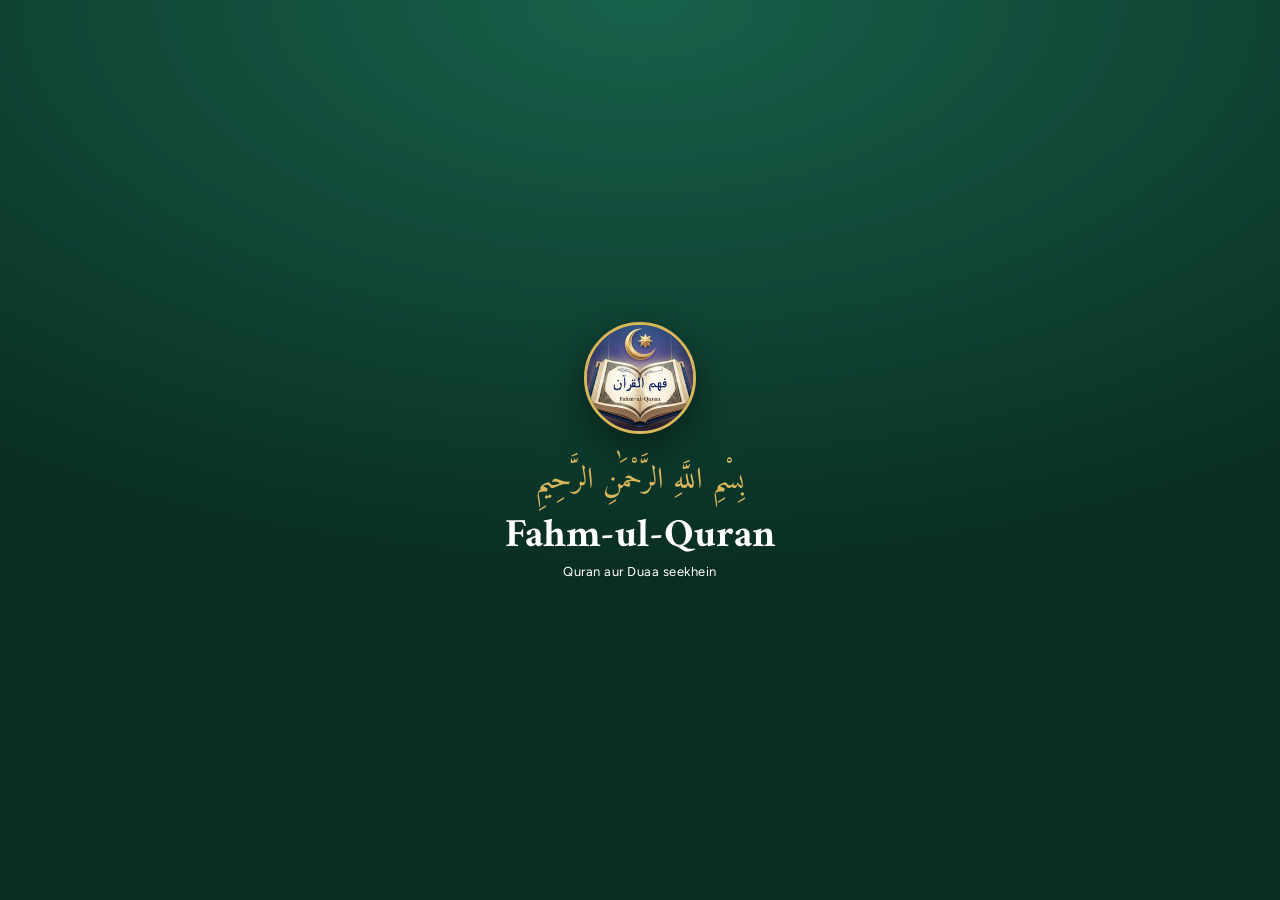
==== commit b4012429: "Add files via upload" ====
--- a/index.html
+++ b/index.html
@@ -2,21 +2,21 @@
 <html lang="hi">
 <head>
     <meta charset="UTF-8">
-    <meta name="viewport" content="width=device-width, initial-scale=1.0">
-    <title>Quraan Ustad - Complete Course</title>
+    <meta name="viewport" content="width=device-width, initial-scale=1.0, viewport-fit=cover">
+    <title>Fahm-ul-Quran - Complete Course</title>
     <link rel="icon" type="image/png" href="icon.png">
     <link rel="apple-touch-icon" href="icon.png">
     <link rel="manifest" href="manifest.json">
-    <script src="ui.js"></script>
+    <script src="app.js"></script>
     <meta name="mobile-web-app-capable" content="yes">
     <meta name="apple-mobile-web-app-capable" content="yes">
-    <meta name="apple-mobile-web-app-title" content="Quran Ustad">
+    <meta name="apple-mobile-web-app-title" content="Fahm-ul-Quran">
     <meta name="apple-mobile-web-app-status-bar-style" content="black-translucent">
-    <script src="install.js" defer></script>
-    <script src="speech.js"></script>
-    <script src="qari.js"></script>
+    <script src="namaz.js" defer></script>
+    <script src="sounds.js"></script>
+    <script src="onboarding.js"></script>
     <meta name="theme-color" content="#0F4C3A">
-    <link href="https://fonts.googleapis.com/css2?family=Amiri:wght@400;700&family=Noto+Nastaliq+Urdu:wght@400;700&family=Figtree:wght@400;500;600;700&family=Cinzel+Decorative:wght@700;900&display=swap" rel="stylesheet">
+    <link href="https://fonts.googleapis.com/css2?family=Amiri:wght@400;700&family=Noto+Nastaliq+Urdu:wght@400;700&family=Figtree:wght@400;500;600;700&family=Playfair+Display:ital,wght@0,800;1,600&family=Aref+Ruqaa:wght@400;700&display=swap" rel="stylesheet">
     <style>
         :root {
             --primary: #0F4C3A; --primary-deep: #0A2E24; --secondary: #B8923A; --gold-bright: #D9B65A;
@@ -87,6 +87,15 @@
         .top-links { display: grid; grid-template-columns: repeat(4, 1fr); gap: 8px; margin: 16px auto 4px; max-width: 1200px; padding: 0 16px; position: relative; z-index: 1; }
         .top-link-btn { display: flex; flex-direction: column; align-items: center; gap: 6px; padding: 12px 6px; border-radius: 16px; background: var(--card-bg); color: var(--text); text-decoration: none; font-weight: 600; font-size: 13px; box-shadow: var(--shadow); border: 1px solid var(--border); }
         .top-link-btn .ti { width: 40px; height: 40px; border-radius: 12px; display: flex; align-items: center; justify-content: center; font-size: 20px; background: rgba(15,76,58,.12); }
+        .mini-row { display: grid; grid-template-columns: 1fr 1fr; gap: 8px; max-width: 1200px; margin: 10px auto 0; padding: 0 16px; position: relative; z-index: 1; align-items: stretch; }
+        .mini-row > div { min-width: 0; display: flex; }
+        .mini-tile { flex: 1; flex-direction: column; justify-content: center; gap: 6px; min-height: 68px; padding: 10px 12px; background: var(--card-bg); border: 1px solid var(--border); border-radius: 16px; box-shadow: var(--shadow); }
+        .mini-tile .mt-top { display: flex; align-items: center; gap: 8px; font-size: 13px; font-weight: 700; line-height: 1.2; }
+        .mini-tile .mt-ic { font-size: 20px; line-height: 1; }
+        .mini-tile .mt-row { display: flex; gap: 6px; align-items: center; min-width: 0; }
+        .mini-tile input[type=time] { flex: 1 1 0; min-width: 0; height: 34px; padding: 0 6px; border: 1px solid var(--border); border-radius: 10px; background: var(--soft-bg); color: var(--text); font: 600 13px 'Figtree', sans-serif; }
+        .mini-tile .mt-go { flex: 0 0 auto; height: 34px; padding: 0 10px; border: none; border-radius: 10px; font: 700 12px 'Figtree', sans-serif; color: #2A2008; background: linear-gradient(180deg, #E3C36E, #C79E3F); cursor: pointer; }
+        @media (max-width: 339px) { .mini-row { grid-template-columns: 1fr; } }
         .view-section { display: none; max-width: 1200px; margin: 0 auto; padding: 0 16px; position: relative; z-index: 1; }
         .view-section.active { display: block; }
 
@@ -97,14 +106,14 @@
         .j-node.current { border-color: var(--gold-bright); background: var(--card-bg); color: var(--ink); transform: scale(1.1); }
         .j-node.locked { opacity: 0.6; background: var(--soft-bg); }
 
-        .daily-goal-card { background: var(--card-bg); border-radius: 16px; padding: 16px; margin: 16px auto 0; display: flex; align-items: center; gap: 16px; border: 1px solid var(--border); }
-        .dg-icon { font-size: 32px; background: var(--soft-bg); width: 56px; height: 56px; border-radius: 50%; display: flex; align-items: center; justify-content: center; }
+        .daily-goal-card { background: var(--card-bg); border-radius: 16px; padding: 14px 16px; margin: 12px auto 0; box-shadow: var(--shadow); display: flex; align-items: center; gap: 16px; border: 1px solid var(--border); }
+        .dg-icon { font-size: 28px; flex: 0 0 auto; background: var(--soft-bg); width: 52px; height: 52px; border-radius: 50%; display: flex; align-items: center; justify-content: center; }
         .dg-content { flex: 1; }
         .dg-title { font-weight: 700; font-size: 15px; display: flex; justify-content: space-between; }
         .dg-bar { height: 8px; background: var(--border); border-radius: 8px; overflow: hidden; margin-top: 6px; }
         .dg-fill { height: 100%; width: 0; background: linear-gradient(90deg, var(--secondary), var(--gold-bright)); transition: width .5s; }
 
-        .ayat-card { background: linear-gradient(135deg, rgba(184,146,58,0.1), rgba(184,146,58,0.02)); border: 1px solid var(--secondary); border-left: 4px solid var(--secondary); border-radius: 16px; padding: 16px; margin: 10px auto 0; display: flex; align-items: center; gap: 16px; cursor: pointer; transition: transform 0.2s; }
+        .ayat-card { background: linear-gradient(135deg, rgba(184,146,58,0.1), rgba(184,146,58,0.02)); border: 1px solid var(--secondary); border-left: 4px solid var(--secondary); border-radius: 16px; padding: 14px 16px; margin: 12px auto 0; box-shadow: var(--shadow); display: flex; align-items: center; gap: 16px; cursor: pointer; transition: transform 0.2s; }
         .ayat-card:active { transform: scale(0.98); }
         .ayat-card .dg-icon { background: rgba(184,146,58,0.2); }
         .ayat-card .dg-title { color: var(--secondary); }
@@ -122,9 +131,14 @@
         [data-theme="dark"] .ayat-ar { color: var(--text); }
         [data-theme="dark"] .ayat-hl { background: rgba(217,182,90,.22); color: var(--gold-bright); }
         .ayat-ref { font-size: 12px; opacity: .85; margin-top: 6px; direction: rtl; line-height: 1.7; }
-        .brand-name { font-family: 'Cinzel Decorative', 'Amiri', serif !important; font-weight: 900 !important; letter-spacing: 1px; background: linear-gradient(180deg, #F8E7A8 0%, #E3C36E 45%, #B8892B 100%); -webkit-background-clip: text; background-clip: text; -webkit-text-fill-color: transparent; color: transparent; filter: drop-shadow(0 1px 1px rgba(0,0,0,.35)); }
-        .header-top h1.brand-name { font-size: 20px; }
-        .login-box h1.brand-name { font-size: 26px; background: linear-gradient(180deg, #D4A63A 0%, #A8741A 55%, #6E4A0C 100%); -webkit-background-clip: text; background-clip: text; filter: none; }
+        .brand-name { font-family: 'Playfair Display', 'Amiri', serif !important; font-weight: 800 !important; line-height: 1.1; display: inline-flex; align-items: baseline; gap: 0; white-space: nowrap; }
+        .brand-name .bn-a { background: linear-gradient(180deg, #FBEBB0 0%, #E3C36E 50%, #C79E3F 100%); -webkit-background-clip: text; background-clip: text; -webkit-text-fill-color: transparent; color: transparent; }
+        .brand-name .bn-b { color: #fff; font-weight: 600; font-style: italic; letter-spacing: .02em; }
+        .header-top h1.brand-name { font-size: 21px; }
+        .login-box h1.brand-name { font-size: 34px; margin-bottom: 0; }
+        .login-box h1.brand-name .bn-a { background: linear-gradient(180deg, #D4A63A 0%, #A8741A 60%, #7A5410 100%); -webkit-background-clip: text; background-clip: text; }
+        .login-box h1.brand-name .bn-b { color: var(--ink); }
+        .login-sub { font-family: 'Aref Ruqaa', 'Amiri', serif; font-weight: 700; font-size: 28px; color: var(--secondary); margin: 0 0 14px; direction: rtl; }
         .lang-cycle { flex: 0 0 auto; min-width: 96px; height: 40px; padding: 0 18px; border: none; border-radius: 20px; background: linear-gradient(180deg, #E3C36E, #C79E3F); color: #2A2008; font-weight: 800; font-size: 15px; cursor: pointer; box-shadow: 0 2px 8px rgba(0,0,0,.25); }
         .lang-cycle:active { transform: scale(.95); }
         .j-node.ms { flex: 0 0 76px; height: 76px; font-size: 12px; gap: 2px; }
@@ -134,6 +148,13 @@
         .j-node.ms.locked { opacity: .55; filter: grayscale(.6); animation: none; }
         .j-node.ms.done::after { content: '✓'; position: absolute; top: -4px; right: -4px; width: 22px; height: 22px; border-radius: 50%; background: #2e7d32; color: #fff; font-size: 13px; line-height: 22px; text-align: center; }
         @keyframes goldGlow { 0%,100% { box-shadow: 0 0 6px 1px rgba(245,208,96,.55); } 50% { box-shadow: 0 0 18px 6px rgba(245,208,96,.95); } }
+        .tool-card { margin: 12px auto 0; background: var(--card-bg); border: 1px solid var(--border); border-radius: 16px; padding: 14px 16px; box-shadow: var(--shadow); display: flex; flex-wrap: wrap; align-items: center; gap: 10px; }
+        .tool-card .tc-title { flex: 1 1 100%; font-weight: 700; font-size: 15px; }
+        .tool-card .tc-sub { flex: 1 1 100%; font-size: 12px; color: var(--text-light); line-height: 1.7; }
+        .tool-card .exam-btn { width: auto; flex: 1 1 auto; margin: 0; padding: 10px 16px; font-size: 14px; }
+        .tool-card input[type=time] { padding: 9px 10px; border: 1px solid var(--border); border-radius: 10px; background: var(--soft-bg); color: var(--text); font: 600 15px 'Figtree', sans-serif; }
+        .weak-chips { flex: 1 1 100%; display: flex; flex-wrap: wrap; gap: 6px; direction: rtl; }
+        .weak-chips span { font-family: 'Amiri', serif; font-size: 20px; padding: 2px 10px; border-radius: 10px; background: rgba(156,59,46,.12); color: var(--rubric); }
         .ayat-actions { direction: ltr; display: flex; flex-wrap: wrap; gap: 6px; margin-top: 8px; font-family: 'Poppins', sans-serif; }
         .ayat-actions button, .ayat-bulk button { font-family: inherit; font-size: 12px; font-weight: 600; padding: 7px 12px; border-radius: 20px; border: 1px solid var(--secondary); background: transparent; color: var(--secondary); cursor: pointer; }
         .ayat-actions button:active, .ayat-bulk button:active { transform: scale(.96); }
@@ -158,6 +179,26 @@
         .shop-item button { background: var(--primary); color: #fff; border: none; padding: 6px 10px; border-radius: 8px; font-size: 12px; font-weight: bold; cursor: pointer; width: 100%; }
         .shop-item button:disabled { background: var(--border); color: var(--text-light); }
 
+        .shop-sec { grid-column: 1 / -1; font-weight: 800; font-size: 15px; margin-top: 8px; text-align: left; }
+        .shop-sec small { font-weight: 500; color: var(--text-light); font-size: 11px; }
+        .shop-eq { grid-column: 1 / -1; background: var(--soft-bg); border: 1px dashed var(--secondary); border-radius: 12px; padding: 10px; font-size: 13px; text-align: center; }
+        .shop-item { position: relative; }
+        .shop-item.rare { border-color: #4a90d9; } .shop-item.epic { border-color: #9b59b6; } .shop-item.legend { border-color: #E3C36E; background: linear-gradient(180deg, rgba(227,195,110,.22), rgba(227,195,110,.04)); }
+        .si-rar { position: absolute; top: 6px; right: 8px; font-size: 10px; font-weight: 800; color: var(--text-light); }
+        .shop-item.rare .si-rar { color: #4a90d9; } .shop-item.epic .si-rar { color: #9b59b6; } .shop-item.legend .si-rar { color: #C79E3F; }
+        .si-icon.glow { animation: stkGlow 2s ease-in-out infinite; }
+        .shop-item button.use { background: linear-gradient(180deg, #E3C36E, #C79E3F); color: #2A2008; }
+        .shop-item button.off { background: transparent; color: var(--text); border: 1.5px solid var(--border); }
+        .shop-item button.on { background: var(--soft-bg); color: var(--primary); }
+        .stk-row { display: inline-flex; gap: 2px; margin-left: 4px; vertical-align: middle; }
+        .stk { font-size: 15px; line-height: 1; display: inline-block; }
+        .stk.big { font-size: 24px; margin: 2px 3px; }
+        .stk.epic { filter: drop-shadow(0 0 4px #b57edc); }
+        .stk.legend { animation: stkGlow 2s ease-in-out infinite; }
+        .stk-big-row { margin-top: 6px; }
+        @keyframes stkGlow { 0%,100% { filter: drop-shadow(0 0 2px rgba(245,208,96,.6)); transform: scale(1); } 50% { filter: drop-shadow(0 0 9px rgba(245,208,96,1)); transform: scale(1.12); } }
+        @media (prefers-reduced-motion: reduce) { .stk.legend, .si-icon.glow { animation: none; } }
+
         .exam-q { margin-bottom: 14px; padding: 14px; border: 1px solid var(--border); border-radius: 16px; background: var(--soft-bg); }
         .exam-ar { font-family: 'Amiri', serif; font-size: 34px; text-align: center; color: var(--ink); }
         .option-btn { padding: 12px; margin: 6px 0; width: 100%; border-radius: 12px; border: 1.5px solid var(--border); background: var(--card-bg); color: var(--text); cursor: pointer; font-size: 18px; font-family: 'Noto Nastaliq Urdu', serif; }
@@ -182,6 +223,46 @@
         .urdu.lt { font-family: 'Figtree', sans-serif; direction: ltr; font-size: 19px; font-weight: 600; }
         .header-tools .xp-badge, .header-tools .streak-badge { height: 32px; display: inline-flex; align-items: center; }
         .login-btn { margin-left: auto; }
+        /* ===== Dashboard v2: ek hi tarteeb — header > maqsad > shortcuts > ayat > tools > safar > sabaq ===== */
+        header { padding-bottom: 18px; border-radius: 0 0 26px 26px; box-shadow: 0 6px 18px rgba(15,76,58,.22); }
+        .header-tools { display: flex; align-items: center; gap: 8px; max-width: 1200px; margin: 14px auto 0; padding-top: 0; border-top: none; flex-wrap: nowrap; }
+        .header-tools .ht-spacer { flex: 1; }
+        .header-tools .xp-badge, .header-tools .streak-badge { height: 32px; padding: 0 12px; box-shadow: 0 2px 6px rgba(0,0,0,.25); }
+        .header-tools .lang-cycle { min-width: 72px; height: 36px; padding: 0 14px; font-size: 14px; }
+        .header-tools .icon-btn { width: 36px; height: 36px; font-size: 16px; }
+        .dash { max-width: 760px; margin: 16px auto 0; padding: 0 16px; position: relative; z-index: 2; }
+        .dash > * + * { margin-top: 14px; }
+        .hero { background: var(--card-bg); border: 1px solid var(--border); border-radius: 20px; padding: 16px; box-shadow: var(--shadow); }
+        .hero-row { display: flex; align-items: center; gap: 12px; margin-bottom: 12px; }
+        .hero-ic { width: 44px; height: 44px; flex: none; border-radius: 14px; display: flex; align-items: center; justify-content: center; font-size: 22px; background: rgba(184,146,58,.18); }
+        .hero-main { flex: 1; min-width: 0; }
+        .hero-title { display: flex; justify-content: space-between; align-items: baseline; font-weight: 800; font-size: 16px; color: var(--text); }
+        .hero-title span { color: var(--secondary); font-size: 18px; }
+        .hero-sub { font-size: 13px; color: var(--text-light); margin-top: 2px; }
+        .hero .dg-bar { height: 10px; }
+        .quick { display: grid; grid-template-columns: repeat(4, 1fr); gap: 10px; margin: 14px 0 0; padding: 0; max-width: none; }
+        .quick .top-link-btn { padding: 12px 4px 10px; border-radius: 16px; font-size: 12.5px; gap: 7px; }
+        .quick .top-link-btn:active { transform: scale(.96); }
+        .dash .ayat-card { margin: 14px 0 0; padding: 12px 14px; gap: 12px; border-radius: 16px; border-left-width: 1px; }
+        .dash .ayat-card .dg-icon { width: 40px; height: 40px; flex: none; border-radius: 12px; display: flex; align-items: center; justify-content: center; font-size: 20px; }
+        .ayat-sub { font-size: 12px; color: var(--text-light); margin-top: 1px; }
+        .ayat-go { font-size: 26px; color: var(--secondary); line-height: 1; }
+        .dash #courseTab { margin-top: 22px; }
+        #todayCard:empty { display: none; }
+        .sec-head { display: flex; align-items: baseline; justify-content: space-between; gap: 10px; margin: 0 2px 8px; font-weight: 800; font-size: 16px; }
+        .sec-head small { color: var(--text-light); font-weight: 500; font-size: 12px; }
+        .sec-head h2 { font-size: 28px !important; margin: 0; line-height: 1.1; }
+        .sec-head.day-head { margin-top: 18px; padding-top: 14px; border-top: 1px dashed var(--border); }
+        .dash .journey-wrap { background: var(--card-bg); border: 1px solid var(--border); border-radius: 18px; padding: 18px 14px 12px; }
+        .dash .view-section { padding: 0; max-width: none; }
+        @media (min-width: 700px) { .quick { gap: 14px; } }
+        .mini-tile input[type=time] { font-size: 12px; padding: 0 2px; }
+        .dash .mini-row { max-width: none; margin: 14px 0 0; padding: 0; }
+        .dash > .tool-card { margin: 14px 0 0; }
+        /* iPhone: status bar ke peeche bhi hara rang (blur/dhundhla patti nahi), watermark band */
+        html { background: #0F4C3A; }
+        body::before { content: ""; position: fixed; top: 0; left: 0; right: 0; height: env(safe-area-inset-top, 0px); background: #14614A; z-index: 1100; pointer-events: none; }
+        body::after { display: none !important; }
     </style>
 </head>
 <body>
@@ -191,7 +272,8 @@
         <div class="login-box">
             <img class="login-logo" src="icon-192.png" alt="">
             <div class="login-bismillah">بِسْمِ اللَّهِ الرَّحْمَٰنِ الرَّحِيمِ</div>
-            <h1 class="brand-name">Quraan Ustad</h1>
+            <h1 class="brand-name"><span class="bn-a">Fahm-ul-</span><span class="bn-b">Quran</span></h1>
+            <div class="login-sub">فهم القرآن</div>
             <label class="login-label">Aapka Pura Naam</label>
             <input type="text" id="fullNameInput" placeholder="Jaise: Mohammad Fauzan Raza" autocomplete="name" maxlength="40">
             <label class="login-label">Password</label>
@@ -205,60 +287,79 @@
     <div id="mainApp" class="hidden">
         <header>
             <div class="header-top">
-                <div class="brand"><img class="brand-logo" src="icon-192.png" alt=""><h1 class="brand-name">Quraan Ustad</h1></div>
+                <div class="brand"><img class="brand-logo" src="icon-192.png" alt=""><h1 class="brand-name"><span class="bn-a">Fahm-ul-</span><span class="bn-b">Quran</span></h1></div>
                 <div class="user-menu">
-                    <button class="icon-btn user-chip" onclick="toggleUserMenu(event)">👤 <span id="userChipName">ID</span> ▾</button>
+                    <button class="icon-btn user-chip" onclick="toggleUserMenu(event)">👤 <span id="userChipName">ID</span><span id="userChipStk" class="stk-row"></span> ▾</button>
                     <div class="user-drop hidden" id="userDrop">
-                        <div class="user-drop-info">Profile: <b id="userDropProfile">-</b><br><small>Role: <span id="userDropRole">-</span></small></div>
-                        <button class="ud-cert" onclick="handleCertificateClick()">🏆 Certificate (Sanad)</button>
+                        <div class="user-drop-info">Profile: <b id="userDropProfile">-</b><br><small>Role: <span id="userDropRole">-</span></small><div id="userDropStk" class="stk-big-row"></div></div>
+                        <button class="ud-shop" onclick="window.NS&&NS.open()">🕌 Namaz ka Hisaab</button>
+                        <button class="ud-cert" onclick="handleCertificateClick()">🏆 Completion Certificate</button>
                         <button class="ud-shop" onclick="openShop()">🛒 Inaam Ghar (Shop)</button>
-                        <button class="ud-default" onclick="resetTheme()">🔄 Default Theme</button>
+                        <button class="ud-default" onclick="resetTheme()">🔄 Default Theme (kharidi hui safe)</button>
                         <button onclick="logout()" style="margin-top:8px;">🚪 Logout</button>
                     </div>
                 </div>
             </div>
             <div class="header-tools">
-                <button id="langSel" class="lang-cycle" onclick="cycleMeaningLang()" title="Meaning ki zubaan badlein">اردو</button>
-                <button class="icon-btn" onclick="toggleTheme()" id="themeBtn">🌙</button>
                 <span id="xpBadge" class="xp-badge hidden">⭐ Lvl 1</span>
                 <span id="streakBadge" class="streak-badge hidden">🔥 0</span>
-                <button class="icon-btn login-btn" onclick="logout()" title="Login / Logout">🚪</button>
+                <span class="ht-spacer"></span>
+                <button id="langSel" class="lang-cycle" onclick="cycleMeaningLang()" title="Meaning ki zubaan badlein">اردو</button>
+                <button class="icon-btn" onclick="toggleTheme()" id="themeBtn" title="Theme">🌙</button>
             </div>
         </header>
 
-        <div class="top-links">
-            <a href="tajweed.html" class="top-link-btn"><span class="ti">📖</span>Tajweed</a>
-            <a href="games.html" class="top-link-btn"><span class="ti">🎮</span>Games</a>
-            <a href="dua.html" class="top-link-btn"><span class="ti">🤲</span>Duaein</a>
-            <a href="asma.html" class="top-link-btn"><span class="ti">✨</span>99 Naam</a>
-        </div>
-
-        <div id="courseTab" class="view-section active">
-            <div id="todayCard" style="margin-top:16px;"></div>
-            
-            <div class="daily-goal-card">
-                <div class="dg-icon">🎯</div>
+        <main class="dash">
+            <section class="hero" aria-label="Aaj ka maqsad">
+                <div class="hero-row">
+                    <div class="hero-ic">🎯</div>
+                    <div class="hero-main">
+                        <div class="hero-title">Aaj ka Maqsad <span id="dailyGoalPercent">0%</span></div>
+                        <div class="hero-sub" id="dailyGoalText">Aaj 10 lafz padhein</div>
+                    </div>
+                </div>
+                <div class="dg-bar"><div class="dg-fill" id="dailyGoalFill"></div></div>
+            </section>
+
+            <nav class="quick" aria-label="Seekhein aur khelein">
+                <a href="tajweed.html" class="top-link-btn"><span class="ti">📖</span>Tajweed</a>
+                <a href="games.html" class="top-link-btn"><span class="ti">🎮</span>Games</a>
+                <a href="dua.html" class="top-link-btn"><span class="ti">🤲</span>Duaein</a>
+                <a href="asma.html" class="top-link-btn"><span class="ti">✨</span>99 Naam</a>
+            </nav>
+
+            <div class="ayat-card" onclick="showDailyAyat()" role="button" tabindex="0">
+                <div class="dg-icon">✨</div>
                 <div class="dg-content">
-                    <div class="dg-title">Daily Goal <span id="dailyGoalPercent">0%</span></div>
-                    <div style="font-size:13px;color:var(--text-light);margin-bottom:6px;" id="dailyGoalText">Aaj 10 lafz padhein</div>
-                    <div class="dg-bar"><div class="dg-fill" id="dailyGoalFill"></div></div>
+                    <div class="dg-title">Aaj ki Ayat / Hadith</div>
+                    <div class="ayat-sub">Rozana ka paigham, doston ko bhejein</div>
+                </div>
+                <span class="ayat-go">›</span>
+            </div>
+
+            <div class="mini-row">
+                <div id="namazCard"></div>
+                <div class="mini-tile" id="remindCard" title="Phone ke Calendar mein roz ka alarm lag jayega">
+                    <div class="mt-top"><span class="mt-ic">🔔</span><b>Roz ki yaad</b></div>
+                    <div class="mt-row">
+                        <input type="time" id="remindTime" value="20:00" aria-label="Roz ki yaad ka waqt" onchange="localStorage.setItem('remindTime', this.value)">
+                        <button type="button" class="mt-go" onclick="setReminder()">Lagayein</button>
+                    </div>
                 </div>
             </div>
 
-            <div class="ayat-card" onclick="showDailyAyat()">
-                <div class="dg-icon" style="color: var(--secondary);">✨</div>
-                <div class="dg-content">
-                    <div class="dg-title">Aaj ki Ayat / Hadith <span>Share karein ›</span></div>
-                    <div style="font-size:13px;color:var(--text-light);margin-top:2px;">Rozana ka paigham dekhein aur doston ko bhejein.</div>
-                </div>
+            <div id="weakCard" class="tool-card hidden"></div>
+
+            <div id="courseTab" class="view-section active">
+                <div id="todayCard"></div>
+                <div class="sec-head"><span>📍 Aapka Safar</span><small>90 din • Silver 🥈 • Gold 🥇</small></div>
+                <div class="journey-wrap" id="journeyMap"></div>
+
+                <div class="sec-head day-head"><h2 id="dayTitle">Day 1</h2><small>Aaj ke 10 lafz</small></div>
+                <div class="grid-container" id="courseGrid"></div>
+                <button id="startExamBtn" class="exam-btn" onclick="startWordExam()">📝 Day 1 Exam</button>
             </div>
-
-            <div class="journey-wrap" id="journeyMap"></div>
-
-            <div style="margin: 20px 0;"><h2 id="dayTitle" style="font-size:32px;">Day 1</h2></div>
-            <div class="grid-container" id="courseGrid"></div>
-            <button id="startExamBtn" class="exam-btn" onclick="startWordExam()">📝 Day 1 Exam</button>
-        </div>
+        </main>
 
         <div class="bottom-nav">
             <button onclick="scrollToTop()">📚<br>Sabaq</button>
@@ -288,7 +389,7 @@
             <h2 style="text-align:center;">🛒 Inaam Ghar</h2>
             <div style="text-align:center; margin-bottom:15px; font-weight:bold; font-size:20px;">Aapka XP: <span id="shopXP">0</span></div>
             <div id="shopGrid" class="shop-grid"></div>
-            <button class="exam-btn" style="margin-top:15px; background:var(--soft-bg); color:var(--text); border:1px solid var(--border);" onclick="resetTheme(); closeShop();">🔄 Default Theme par wapas jayein</button>
+            <button class="exam-btn" style="margin-top:15px; background:var(--soft-bg); color:var(--text); border:1px solid var(--border);" onclick="resetTheme(); closeShop();">🔄 Default Theme lagayein (kharidi hui cheezein safe rehti hain)</button>
         </div>
     </div>
 
@@ -297,7 +398,7 @@
         <div class="modal-content">
             <span class="close-btn" onclick="document.getElementById('adminCertModal').classList.add('hidden')">&times;</span>
             <h2 style="text-align:center; color:var(--primary);">🏆 Admin Certificate Panel</h2>
-            <p style="text-align:center; font-size:14px; margin-bottom:15px;">Kisi bhi profile ke liye Sanad (Certificate) banayein.</p>
+            <p style="text-align:center; font-size:14px; margin-bottom:15px;">Kisi bhi profile ke liye Completion Certificate banayein.</p>
             <label style="font-size:13px; font-weight:bold; margin-bottom:5px; display:block;">Profile Chunein:</label>
             <select id="adminProfileSelect" style="width:100%; padding:10px; border-radius:10px; border:1px solid var(--border); font-size:16px; margin-bottom:15px;"></select>
             
@@ -312,7 +413,7 @@
     <div id="certPreviewModal" class="modal hidden" style="z-index: 3000;">
         <div class="modal-content" style="max-width: 800px; padding: 10px;">
             <span class="close-btn" style="background:rgba(0,0,0,0.5); color:white; z-index:10;" onclick="document.getElementById('certPreviewModal').classList.add('hidden')">&times;</span>
-            <h2 style="text-align:center; margin-bottom:10px; font-size:18px;">Sanad Preview</h2>
+            <h2 style="text-align:center; margin-bottom:10px; font-size:18px;">Certificate Preview</h2>
             <img id="certPreviewImg" style="width: 100%; border-radius: 10px; display:block; margin-bottom:10px; box-shadow: 0 4px 15px rgba(0,0,0,0.2);">
             
             <div style="display:flex; gap:10px;">
@@ -334,6 +435,7 @@
         </div>
     </div>
 
+
     <div id="toast" class="toast">Message</div>
 
     <script src="courseData.js"></script>
@@ -418,32 +520,91 @@
             document.getElementById('loginScreen').classList.add('hidden');
             document.getElementById('mainApp').classList.remove('hidden');
             currentDay = parseInt(localStorage.getItem(pk('currentDay'))) || 1;
+            guardTheme();
             initApp();
+            // Login ke baad welcome slides (sirf pehli baar)
+            if (window.QSOnboarding) QSOnboarding.show();
         }
 
         // --- Themes ---
         document.body.setAttribute('data-theme', currentTheme);
         function toggleTheme() {
-            currentTheme = currentTheme === 'light' ? 'dark' : 'light';
-            localStorage.setItem('theme', currentTheme);
-            document.body.setAttribute('data-theme', currentTheme);
-            document.getElementById('themeBtn').innerText = currentTheme === 'dark' ? '☀️' : '🌙';
+            applyTheme(currentTheme === 'light' ? 'dark' : 'light');
         }
         function resetTheme() {
-            currentTheme = 'light';
-            localStorage.setItem('theme', currentTheme);
-            document.body.setAttribute('data-theme', currentTheme);
-            document.getElementById('themeBtn').innerText = '🌙';
-            showToast('Default theme apply ho gayi!');
+            // Sirf abhi ke liye default theme lagti hai — kharidi hui themes safe rehti hain, Shop se dobara lag jaati hain
+            applyTheme('light');
+            showToast('Default theme lagi (kharidi hui themes Shop mein safe hain)');
         }
 
         // --- Shop ---
+        // Kharida hua item HAMESHA profile ke paas rehta hai (ownedItems). Lagana/hatana alag cheez hai —
+        // theme badalne ya reset karne se kuch bhi khatam nahi hota, shop se dobara "Lagayein" dabayein.
+        const RARITY = { common: 'Aam', rare: 'Khaas', epic: 'Nayaab', legend: 'Shahi' };
         const SHOP_ITEMS = [
-            { id: 'theme_midnight', type: 'theme', icon: '🌙', name: 'Midnight Theme', cost: 300 },
-            { id: 'theme_royal', type: 'theme', icon: '💎', name: 'Royal Theme', cost: 300 },
-            { id: 'theme_lightblue', type: 'theme', icon: '💧', name: 'Sky Blue Theme', cost: 250 },
-            { id: 'av_kaaba', type: 'avatar', icon: '🕋', name: 'Kaaba Avatar', cost: 100 }
+            { id: 'theme_midnight',  type: 'theme', icon: '🌙', name: 'Midnight Theme', cost: 300, theme: 'midnight' },
+            { id: 'theme_royal',     type: 'theme', icon: '💎', name: 'Royal Theme',    cost: 300, theme: 'royal' },
+            { id: 'theme_lightblue', type: 'theme', icon: '💧', name: 'Sky Blue Theme', cost: 250, theme: 'lightblue' },
+            // Stickers — profile ke naam ke baazu mein lagte hain (max 3)
+            { id: 'av_kaaba',    type: 'sticker', rarity: 'common', icon: '🕋', name: 'Kaaba',            cost: 100 },
+            { id: 'st_masjid',   type: 'sticker', rarity: 'common', icon: '🕌', name: 'Masjid',           cost: 100 },
+            { id: 'st_moon',     type: 'sticker', rarity: 'common', icon: '☪️', name: 'Chaand Sitara',    cost: 80 },
+            { id: 'st_khajoor',  type: 'sticker', rarity: 'common', icon: '🌴', name: 'Khajoor',          cost: 90 },
+            { id: 'st_tasbeeh',  type: 'sticker', rarity: 'common', icon: '📿', name: 'Tasbeeh',          cost: 120 },
+            { id: 'st_rose',     type: 'sticker', rarity: 'common', icon: '🌹', name: 'Gulab',            cost: 100 },
+            { id: 'st_quran',    type: 'sticker', rarity: 'rare',   icon: '📖', name: 'Quran Premi',      cost: 150 },
+            { id: 'st_dua',      type: 'sticker', rarity: 'rare',   icon: '🤲', name: 'Dua Wala',         cost: 150 },
+            { id: 'st_camel',    type: 'sticker', rarity: 'rare',   icon: '🐪', name: 'Ounth',            cost: 180 },
+            { id: 'st_fire',     type: 'sticker', rarity: 'rare',   icon: '🔥', name: 'Josh',             cost: 200 },
+            { id: 'st_lion',     type: 'sticker', rarity: 'epic',   icon: '🦁', name: 'Sher-e-Quran',     cost: 300 },
+            { id: 'st_eagle',    type: 'sticker', rarity: 'epic',   icon: '🦅', name: 'Baaz',             cost: 300 },
+            { id: 'st_trophy',   type: 'sticker', rarity: 'epic',   icon: '🏆', name: 'Champion',         cost: 350 },
+            { id: 'st_star',     type: 'sticker', rarity: 'epic',   icon: '🌟', name: 'Roshan Sitara',    cost: 400 },
+            { id: 'st_diamond',  type: 'sticker', rarity: 'legend', icon: '💎', name: 'Heera',            cost: 600 },
+            { id: 'st_crown',    type: 'sticker', rarity: 'legend', icon: '👑', name: 'Taj',              cost: 800 },
+            { id: 'st_alim',     type: 'sticker', rarity: 'legend', icon: '🎓', name: 'Alim',             cost: 1000 }
         ];
+        const MAX_STICKERS = 3;
+        const itemById = id => SHOP_ITEMS.find(i => i.id === id);
+
+        // Admin ke paas XP nahi hota, isliye woh sab kuch aazma sakta hai
+        function ownedList() { return userRole === 'admin' ? SHOP_ITEMS.map(i => i.id) : lsJSON(pk('ownedItems'), []); }
+        function equippedStickers() {
+            const owned = ownedList();
+            let eq = localStorage.getItem(pk('equippedStickers'));
+            if (eq === null) {                      // purane khareedaar: jo sticker pehle kharida tha wo khud lag jaye
+                if (userRole === 'admin') return [];
+                const auto = owned.filter(id => (itemById(id) || {}).type === 'sticker').slice(0, MAX_STICKERS);
+                lsSave(pk('equippedStickers'), auto);
+                return auto;
+            }
+            try { eq = JSON.parse(eq); } catch (e) { eq = []; }
+            return (Array.isArray(eq) ? eq : []).filter(id => owned.includes(id) && itemById(id));
+        }
+
+        // Naam ke baazu + dropdown mein stickers dikhao
+        function renderProfileStickers() {
+            const eq = equippedStickers().map(itemById).filter(Boolean);
+            const chip = document.getElementById('userChipStk');
+            if (chip) chip.innerHTML = eq.map(s => `<span class="stk ${s.rarity}" title="${s.name}">${s.icon}</span>`).join('');
+            const big = document.getElementById('userDropStk');
+            if (big) big.innerHTML = eq.length
+                ? eq.map(s => `<span class="stk big ${s.rarity}" title="${s.name}">${s.icon}</span>`).join('')
+                : '<small style="color:var(--text-light)">Shop se sticker khareedein ✨</small>';
+        }
+
+        // Theme sirf wahi lage jo is profile ne kharida ho
+        function applyTheme(t) {
+            currentTheme = t;
+            localStorage.setItem('theme', t);
+            document.body.setAttribute('data-theme', t);
+            const b = document.getElementById('themeBtn');
+            if (b) b.innerText = t === 'dark' ? '☀️' : '🌙';
+        }
+        function guardTheme() {
+            const it = SHOP_ITEMS.find(i => i.type === 'theme' && i.theme === currentTheme);
+            if (it && !ownedList().includes(it.id)) applyTheme('light');
+        }
 
         function openShop() {
             document.getElementById('userDrop').classList.add('hidden');
@@ -452,40 +613,76 @@
         }
         function closeShop() { document.getElementById('shopModal').classList.add('hidden'); }
 
+        function shopCard(item, owned, eq, xp) {
+            const isOwned = owned.includes(item.id);
+            let btn;
+            if (!isOwned) {
+                btn = `<button onclick="buyItem('${item.id}')" ${xp < item.cost ? 'disabled' : ''}>${xp < item.cost ? '🔒 ' + (item.cost - xp) + ' XP aur' : '🛒 Unlock'}</button>`;
+            } else if (item.type === 'theme') {
+                const on = currentTheme === item.theme;
+                btn = on ? `<button class="on" disabled>✓ Lagi hui hai</button>` : `<button class="use" onclick="equipTheme('${item.id}')">🎨 Lagayein</button>`;
+            } else {
+                const on = eq.includes(item.id);
+                btn = `<button class="${on ? 'off' : 'use'}" onclick="toggleSticker('${item.id}')">${on ? '✖ Hatayein' : '📌 Lagayein'}</button>`;
+            }
+            return `<div class="shop-item ${item.rarity || ''} ${isOwned ? 'owned' : ''}">
+                ${item.rarity ? `<div class="si-rar">${RARITY[item.rarity]}</div>` : ''}
+                <div class="si-icon ${item.rarity === 'legend' ? 'glow' : ''}">${item.icon}</div>
+                <div class="si-name">${item.name}</div>
+                <div class="si-cost">${isOwned ? '✅ Hamesha aapka' : '⭐ ' + item.cost + ' XP'}</div>
+                ${btn}
+            </div>`;
+        }
+
         function renderShop() {
             const xp = parseInt(localStorage.getItem(pk('xp'))) || 0;
             document.getElementById('shopXP').innerText = xp;
+            const owned = ownedList(), eq = equippedStickers();
+            const stk = eq.map(itemById).filter(Boolean);
+            const head = `<div class="shop-eq">Aapke stickers (${stk.length}/${MAX_STICKERS}): ${stk.length ? stk.map(s => `<span class="stk big ${s.rarity}">${s.icon}</span>`).join('') : '<small>abhi koi nahi</small>'}</div>`;
+            const themes = SHOP_ITEMS.filter(i => i.type === 'theme').map(i => shopCard(i, owned, eq, xp)).join('');
+            const stickers = SHOP_ITEMS.filter(i => i.type === 'sticker').map(i => shopCard(i, owned, eq, xp)).join('');
+            document.getElementById('shopGrid').innerHTML =
+                head +
+                `<div class="shop-sec">🎨 Themes</div>${themes}` +
+                `<div class="shop-sec">🏷️ Stickers <small>(profile ke naam ke saath dikhte hain)</small></div>${stickers}`;
+        }
+
+        function buyItem(id) {
+            const item = itemById(id);
+            if (!item || userRole === 'admin') return;
             const owned = lsJSON(pk('ownedItems'), []);
-            document.getElementById('shopGrid').innerHTML = SHOP_ITEMS.map(item => {
-                const isOwned = owned.includes(item.id);
-                return `
-                <div class="shop-item ${isOwned ? 'owned' : ''}">
-                    <div class="si-icon">${item.icon}</div>
-                    <div class="si-name">${item.name}</div>
-                    <div class="si-cost">⭐ ${item.cost} XP</div>
-                    <button onclick="buyItem('${item.id}', ${item.cost})" ${isOwned || xp < item.cost ? 'disabled' : ''}>
-                        ${isOwned ? '✅ Unlocked' : 'Unlock'}
-                    </button>
-                </div>`;
-            }).join('');
-        }
-
-        function buyItem(id, cost) {
+            if (owned.includes(id)) return;                 // do baar paise na kate
             const xp = parseInt(localStorage.getItem(pk('xp'))) || 0;
-            if (xp < cost) return;
-            localStorage.setItem(pk('xp'), xp - cost);
-            let owned = lsJSON(pk('ownedItems'), []);
+            if (xp < item.cost) return;
+            localStorage.setItem(pk('xp'), xp - item.cost);
             owned.push(id); lsSave(pk('ownedItems'), owned);
-            updateXPUI(); renderShop();
-            
-            const item = SHOP_ITEMS.find(i => i.id === id);
-            if (item.type === 'theme') {
-                currentTheme = id === 'theme_midnight' ? 'midnight' : id === 'theme_royal' ? 'royal' : 'lightblue';
-                localStorage.setItem('theme', currentTheme);
-                document.body.setAttribute('data-theme', currentTheme);
-            }
+            if (item.type === 'theme') applyTheme(item.theme);
+            else {                                          // naya sticker foran lag jaye (agar jagah ho)
+                const eq = equippedStickers();
+                if (eq.length < MAX_STICKERS) { eq.push(id); lsSave(pk('equippedStickers'), eq); }
+            }
+            updateXPUI(); renderShop(); renderProfileStickers();
             if (window.QSSFX) QSSFX.win();
-            showToast(`🎉 ${item.name} Unlocked!`);
+            showToast(`🎉 ${item.name} ab hamesha aapka!`);
+        }
+        function equipTheme(id) {
+            const item = itemById(id);
+            if (!item || !ownedList().includes(id)) return;
+            applyTheme(item.theme); renderShop();
+            showToast(`🎨 ${item.name} laga di`);
+        }
+        function toggleSticker(id) {
+            if (!ownedList().includes(id)) return;
+            let eq = equippedStickers();
+            if (eq.includes(id)) eq = eq.filter(x => x !== id);
+            else {
+                if (eq.length >= MAX_STICKERS) { showToast(`Sirf ${MAX_STICKERS} sticker lag sakte hain — pehle koi hatayein`); return; }
+                eq.push(id);
+                if (window.QSSFX) QSSFX.correct();
+            }
+            lsSave(pk('equippedStickers'), eq);
+            renderShop(); renderProfileStickers();
         }
 
         // --- XP ---
@@ -510,6 +707,7 @@
             document.getElementById('userChipName').innerText = p ? p.name : 'User';
             document.getElementById('userDropProfile').innerText = p ? p.name : '-';
             document.getElementById('userDropRole').innerText = userRole === 'admin' ? 'Admin' : 'Student';
+            renderProfileStickers();
             updateXPUI(); renderCourse(); updateStreak(); checkDailyGoal();
         }
 
@@ -552,7 +750,7 @@
                     grid.appendChild(card);
                 });
                 grid.insertAdjacentHTML('afterbegin', ayatBulkBarHTML(todayData.words));
-                ayatRefreshButtons(grid);
+                ayatRefreshButtons(grid); renderWeakCard();
                 document.getElementById('startExamBtn').innerText = `📝 Day ${currentDay} Exam`;
                 document.getElementById('startExamBtn').classList.remove('hidden');
             }
@@ -575,7 +773,7 @@
             html += msNode('gold', '🥇', 'Gold', finalDone(), admin || finalReady());                                          // aakhir mein Gold (900 lafz)
             map.innerHTML = html;
         }
-        // Silver / Gold node dabane par: exam shuru (ya pass ho chuka ho to sanad)
+        // Silver / Gold node dabane par: exam shuru (ya pass ho chuka ho to certificate)
         function goToMilestone(kind) {
             const admin = userRole === 'admin', gold = kind === 'final';
             if (gold ? !(admin || finalReady() || finalDone()) : !(admin || silverReady() || silverDone())) {
@@ -640,7 +838,7 @@
             } else {
                 if (finalDone()) { showStudentCert(true, savedScore('finalScore'), FINAL_QS); return; }
                 if (silverDone() && finalReady()) {
-                    if (confirm('Final Exam (900 lafz) dena hai?\n\nOK = Final Exam\nCancel = Silver Sanad dekhein')) startMilestoneExam('final');
+                    if (confirm('Final Exam (900 lafz) dena hai?\n\nOK = Final Exam\nCancel = Silver Certificate dekhein')) startMilestoneExam('final');
                     else showStudentCert(false, savedScore('silverScore'), SILVER_QS);
                     return;
                 }
@@ -671,7 +869,7 @@
         function isDayOpen(day) {
             return userRole === 'admin' || (day <= currentDay && (day <= SILVER_DAYS || silverDone()));
         }
-        function savedScore(k) { const v = parseInt(localStorage.getItem(pk(k)), 10); return isFinite(v) ? v : 'Verified'; }
+        function savedScore(k) { const v = parseInt(localStorage.getItem(pk(k)), 10); return isFinite(v) ? v : null; }   // score na ho to certificate par score nahi likha jata
 
         // Jo lafz daily exam mein galat hue wo "kamzor" mein ginte hain — milestone exam mein pehle wahi aate hain
         function recordWeak() {
@@ -690,7 +888,12 @@
             let weak = {};
             try { weak = JSON.parse(localStorage.getItem(pk('weakWords'))) || {}; } catch (e) {}
             const all = [];
-            courseData.forEach(d => { if (d.day <= maxDay) d.words.forEach(w => all.push({ w: w, day: d.day })); });
+            // Silver/Gold exam mein anbiya ke naam na aayein (na sawal mein, na options mein)
+            const bare = s => String(s || '').replace(/[\u064B-\u065F\u0670\u06D6-\u06ED\u0640]/g, '');
+            const PROPHET_AR = ['آدم','ادم','نوح','ابراهيم','إبراهيم','اسماعيل','إسماعيل','اسحاق','إسحاق','يعقوب','يوسف','موسى','هارون','عيسى','داوود','داود','سليمان','زكريا','يحيى','شعيب','محمد','احمد','أحمد','ايوب','أيوب','يونس','الياس','إلياس','اليسع','ادريس','إدريس','هود','صالح','لوط','ذو الكفل','اسرائيل','إسرائيل'];
+            const isProphet = w => /alaih|ﷺ|israa/i.test((w.u_ro || '') + ' ' + (w.t_ro || '')) ||
+                bare(w.a).split(/\s+/).some(t => PROPHET_AR.indexOf(t.replace(/^[وفبل]/, '')) > -1 || PROPHET_AR.indexOf(t) > -1);
+            courseData.forEach(d => { if (d.day <= maxDay) d.words.forEach(w => { if (!isProphet(w)) all.push({ w: w, day: d.day }); }); });
             const letters = s => s.replace(/[\u064B-\u065F\u0670\u06D6-\u06ED]/g, '').length;
             all.forEach(x => { x.s = (weak[x.w.a] || 0) * 3 + (x.day / maxDay) * 1.5 + Math.min(letters(x.w.a), 8) / 8 + Math.random() * 1.2; });
             all.sort((p, q) => q.s - p.s);
@@ -717,6 +920,74 @@
             document.getElementById('examTitle').innerText = isFinal ? '🥇 Final Exam (900 Lafz)' : '🥈 Silver Exam (500 Lafz)';
             document.getElementById('examProgress').innerHTML = `${count} mushkil sawal • Pass: <b style="color:red">${need}/${count} (80%)</b>`;
             displayExam(buildHardQuestions(isFinal ? FINAL_DAYS : SILVER_DAYS, count));
+        }
+
+
+        // ==========================================
+        // 🧠 Kamzor lafz revision  |  🔔 Roz ki yaad-dehani (.ics)  |  Reference No.
+        // ==========================================
+        function weakWordList() {
+            let weak = {};
+            try { weak = JSON.parse(localStorage.getItem(pk('weakWords'))) || {}; } catch (e) {}
+            const seen = new Set(), out = [];
+            courseData.forEach(d => d.words.forEach(w => { if (weak[w.a] > 0 && !seen.has(w.a)) { seen.add(w.a); out.push({ w: w, n: weak[w.a] }); } }));
+            return out.sort((p, q) => q.n - p.n);
+        }
+        function renderWeakCard() {
+            const el = document.getElementById('weakCard'); if (!el) return;
+            const list = weakWordList();
+            if (!list.length) { el.classList.add('hidden'); return; }
+            el.classList.remove('hidden');
+            el.innerHTML = `<div class="tc-title">🧠 Kamzor lafz (${list.length})</div>
+                <div class="tc-sub">Jo lafz exam mein galat hue wo yahan jama hain. Sahi jawab dete rahein to ye list se khud hat jate hain.</div>
+                <div class="weak-chips">${list.slice(0, 12).map(x => `<span>${x.w.a}</span>`).join('')}${list.length > 12 ? '<span>…</span>' : ''}</div>
+                <button class="exam-btn" onclick="startWeakRevision()">🧠 Revision shuru karein</button>`;
+        }
+        function startWeakRevision() {
+            const list = weakWordList().slice(0, 20);
+            if (!list.length) { showToast('🎉 Abhi koi kamzor lafz nahi'); return; }
+            const pool = courseData.flatMap(d => d.words);
+            const qs = list.map(({ w }) => {
+                const used = new Set([w.u]), wrong = [];
+                pool.map(x => ({ u: x.u, d: Math.abs(x.u.length - w.u.length) + Math.random() * 3 })).sort((p, q) => p.d - q.d)
+                    .forEach(x => { if (wrong.length < 3 && !used.has(x.u)) { used.add(x.u); wrong.push(x.u); } });
+                return { a: w.a, opts: [w.u, ...wrong].sort(() => 0.5 - Math.random()), c: w.u };
+            }).sort(() => 0.5 - Math.random());
+            examMode = 'weak';
+            document.getElementById('examTitle').innerText = '🧠 Kamzor Lafz Revision';
+            document.getElementById('examProgress').innerHTML = `${qs.length} sawal • pass/fail nahi, sirf mashq`;
+            displayExam(qs);
+        }
+
+        function setReminder() {
+            const t = (document.getElementById('remindTime').value || '20:00').split(':');
+            const now = new Date(), p = n => String(n).padStart(2, '0');
+            const d = `${now.getFullYear()}${p(now.getMonth() + 1)}${p(now.getDate())}T${p(t[0])}${p(t[1])}00`;
+            const ics = ['BEGIN:VCALENDAR', 'VERSION:2.0', 'PRODID:-//Fahm-ul-Quran//UR', 'BEGIN:VEVENT',
+                'UID:quraan-ustad-daily@' + (location.hostname || 'app'), 'DTSTAMP:' + d, 'DTSTART:' + d, 'DURATION:PT15M',
+                'RRULE:FREQ=DAILY', 'SUMMARY:📖 Fahm-ul-Quran — aaj ka sabaq', 'DESCRIPTION:Aaj ke 10 lafz padhein aur exam dein. ' + APP_LINK, 'URL:' + APP_LINK,
+                'BEGIN:VALARM', 'ACTION:DISPLAY', 'DESCRIPTION:Fahm-ul-Quran — aaj ka sabaq', 'TRIGGER:PT0M', 'END:VALARM', 'END:VEVENT', 'END:VCALENDAR'].join('\r\n');
+            const a = document.createElement('a');
+            a.href = URL.createObjectURL(new Blob([ics], { type: 'text/calendar' })); a.download = 'Fahm-ul-Quran-Yaaddehani.ics';
+            document.body.appendChild(a); a.click(); setTimeout(() => { URL.revokeObjectURL(a.href); a.remove(); }, 1500);
+            localStorage.setItem('remindTime', t.join(':'));
+            showToast('🔔 File khol kar Calendar mein "Add" dabayein — roz ' + t.join(':') + ' par alarm bajega');
+        }
+        (function () { const v = localStorage.getItem('remindTime'); const i = document.getElementById('remindTime'); if (v && i) i.value = v; })();
+
+        // Ref. No.: naam + qism + score + tareekh se bana code — sirf certificate ki pehchan ke liye; verification ya security nahi.
+        function sanadNo(name, isGold, score, iso) {
+            const src = [String(name).trim().toLowerCase().replace(/\s+/g, ' '), isGold ? 'G' : 'S', isGold ? 'x' : score, iso].join('|');
+            let h1 = 0x811c9dc5, h2 = 0x1b873593;
+            for (let i = 0; i < src.length; i++) { const c = src.charCodeAt(i); h1 = Math.imul(h1 ^ c, 16777619) >>> 0; h2 = Math.imul(h2 + c, 2654435761) >>> 0; h2 ^= h2 >>> 13; }
+            const code = ((h1 ^ h2) >>> 0).toString(36).toUpperCase().padStart(6, '0').slice(-6);
+            return `QU-${isGold ? 'G' : 'S'}-${iso.replace(/-/g, '')}-${code}`;
+        }
+        function certDateISO(isGold) {
+            const key = pk(isGold ? 'finalDate' : 'silverDate');
+            let iso = localStorage.getItem(key);
+            if (!iso) { iso = new Date().toISOString().slice(0, 10); if (userRole !== 'admin') localStorage.setItem(key, iso); }
+            return iso;
         }
 
         function showStudentCert(isGold, score, total) {
@@ -734,9 +1005,9 @@
         // Course ke upar/andar milestone ka card
         function milestoneInfo(kind) {
             return {
-                silver: { t: '🥈 500 Lafz Mukammal!', d: 'Aage ke din abhi band hain. 50 mushkil sawal ka Silver Exam dein — 80% (40/50) laayen to Silver Sanad milegi aur Day 51 se aage khul jayega.', b: '🥈 Silver Exam Shuru Karein', f: "startMilestoneExam('silver')", cls: '' },
-                final:  { t: '🥇 900 Lafz Mukammal!', d: '75 mushkil sawal ka Final Exam dein — 80% (60/75) laayen to Gold Sanad milegi. (Silver aur Final dono 80%+ hon tabhi Gold.)', b: '🥇 Final Exam Shuru Karein', f: "startMilestoneExam('final')", cls: 'gold' },
-                done:   { t: '🎓 Mubarak! Course Mukammal', d: 'Aapne Silver aur Final dono exam 80% se zyada ke saath pass kiye.', b: '🥇 Gold Sanad Dekhein', f: 'handleCertificateClick()', cls: 'gold' }
+                silver: { t: '🥈 500 Lafz Mukammal!', d: 'Aage ke din abhi band hain. 50 mushkil sawal ka Silver Exam dein — 80% (40/50) laayen to Silver Certificate milega aur Day 51 se aage khul jayega.', b: '🥈 Silver Exam Shuru Karein', f: "startMilestoneExam('silver')", cls: '' },
+                final:  { t: '🥇 900 Lafz Mukammal!', d: '75 mushkil sawal ka Final Exam dein — 80% (60/75) laayen to Gold Certificate milega. (Silver aur Final dono 80%+ hon tabhi Gold.)', b: '🥇 Final Exam Shuru Karein', f: "startMilestoneExam('final')", cls: 'gold' },
+                done:   { t: '🎓 Mubarak! Course Mukammal', d: 'Aapne Silver aur Final dono exam 80% se zyada ke saath pass kiye.', b: '🥇 Gold Certificate Dekhein', f: 'handleCertificateClick()', cls: 'gold' }
             }[kind];
         }
         function milestoneCardHTML(kind, big) {
@@ -774,7 +1045,7 @@
             </div>`;
         }
 
-        // ⬇️ Qari Mishary ki ayat download karke rakhna (offline) — qari.js (QSQari.download / isSaved ...)
+        // ⬇️ Qari Mishary ki ayat download karke rakhna (offline) — sounds.js (QSQari.download / isSaved ...)
         function ayatSetSaved(box, saved) {
             const dl = box.querySelector('.ayat-dl'), del = box.querySelector('.ayat-del');
             if (!dl || !del) return;
@@ -843,9 +1114,9 @@
             const profile = profiles.find(p => p.id === pid);
             if (!profile) return;
             document.getElementById('adminCertModal').classList.add('hidden');
-            showToast('⏳ Sanad ban rahi hai...');
+            showToast('⏳ Certificate ban raha hai...');
             
-            drawCertificateCanvas(profile.name, isGold, 'Verified', (canvas) => {
+            drawCertificateCanvas(profile.name, isGold, null, (canvas) => {
                 window.currentCertCanvas = canvas;
                 window.currentCertName = profile.name;
                 window.currentCertIsGold = isGold;
@@ -858,10 +1129,10 @@
         function downloadPreviewCert() {
             if (!window.currentCertCanvas) return;
             const link = document.createElement('a');
-            link.download = `Sanad-${window.currentCertName}-${window.currentCertIsGold ? 'Gold' : 'Silver'}.png`;
+            link.download = `Certificate-${window.currentCertName}-${window.currentCertIsGold ? 'Gold' : 'Silver'}.png`;
             link.href = window.currentCertCanvas.toDataURL('image/png');
             document.body.appendChild(link); link.click(); document.body.removeChild(link);
-            showToast('📥 Sanad Download Ho Gayi!');
+            showToast('📥 Certificate Download Ho Gaya!');
         }
 
         function sharePreviewCert() {
@@ -904,7 +1175,7 @@
                     localStorage.setItem(pk(isFinal ? 'finalPassed' : 'silverPassed'), '1');
                     localStorage.setItem(pk(isFinal ? 'finalScore' : 'silverScore'), score);
                     if (!isFinal && currentDay <= SILVER_DAYS) { currentDay = SILVER_DAYS + 1; localStorage.setItem(pk('currentDay'), currentDay); }
-                    res.innerHTML = `<span style="color:green;">🎉 Mubarak! ${score}/${totalQs} (${pct}%). ${isFinal ? 'Gold Sanad tayyar hai!' : 'Silver Sanad tayyar hai, aage ke din khul gaye!'}</span>`;
+                    res.innerHTML = `<span style="color:green;">🎉 Mubarak! ${score}/${totalQs} (${pct}%). ${isFinal ? 'Gold Certificate tayyar hai!' : 'Silver Certificate tayyar hai, aage ke din khul gaye!'}</span>`;
                     document.getElementById('submitExamBtn').classList.add('hidden');
                     setTimeout(() => {
                         document.getElementById('examModal').classList.add('hidden');
@@ -918,6 +1189,12 @@
                 return;
             }
 
+            if (examMode === 'weak') {
+                if (window.QSSFX) (score === totalQs ? QSSFX.win : QSSFX.wrong)();
+                res.innerHTML = `<span style="color:${score === totalQs ? 'green' : '#b26a00'};">${score === totalQs ? '🎉 Mashaa-Allah! Sab sahi' : '📘 ' + score + '/' + totalQs + ' — galat wale lafz list mein rahenge'}</span>`;
+                setTimeout(renderWeakCard, 300);
+                return;
+            }
             if (score >= 8) {
                 if (window.QSSFX) QSSFX.win(); addXP(50);
                 res.innerHTML = `<span style="color:green;">🎉 Mubarak! ${score}/${totalQs}. Day Unlocked!</span>`;
@@ -952,7 +1229,8 @@
         // --- 🏆 CERTIFICATE (Urdu right | English left) ---
         function drawCertificateCanvas(userName, isGold, score, callback) {
             const arabicName = "فوزان الطاف غورمي المحمدي النوري المدني";
-            const dateStr = new Date().toLocaleDateString('en-GB');
+            const iso = certDateISO(isGold), dateStr = iso.split('-').reverse().join('/');
+            const sNo = sanadNo(userName, isGold, score, iso);
             const W = 1600, H = 1131, CX = W / 2;
             const main = isGold ? '#B8923A' : '#0F4C3A';
             const canvas = document.createElement('canvas'); canvas.width = W; canvas.height = H;
@@ -982,15 +1260,15 @@
                 }
                 ctx.fillStyle = '#B8923A'; ctx.font = '400 44px "Amiri", serif';
                 ctx.direction = 'rtl'; ctx.fillText('بِسْمِ اللَّهِ الرَّحْمَٰنِ الرَّحِيمِ', CX, 130); ctx.direction = 'ltr';
-                ctx.fillStyle = main; ctx.font = '700 62px "Amiri", serif';
-                ctx.fillText(isGold ? 'GOLD SANAD' : 'CERTIFICATE OF EXCELLENCE', CX, 215);
-                ctx.direction = 'rtl'; ctx.font = '400 50px "Noto Nastaliq Urdu", serif';
-                ctx.fillText(isGold ? 'گولڈ سند' : 'سندِ امتیاز', CX, 290); ctx.direction = 'ltr';
+                ctx.fillStyle = main; ctx.font = '700 56px "Amiri", serif';
+                ctx.fillText(isGold ? 'GOLD — COURSE COMPLETION' : 'SILVER — COURSE COMPLETION', CX, 215);
+                ctx.direction = 'rtl'; ctx.font = '400 44px "Noto Nastaliq Urdu", serif';
+                ctx.fillText(isGold ? 'گولڈ — کورس مکمل' : 'سلور — کورس مکمل', CX, 288); ctx.direction = 'ltr';
 
                 ctx.fillStyle = '#8A6D2B'; ctx.font = 'italic 400 26px "Figtree", sans-serif';
-                ctx.fillText('This Sanad is proudly presented to', CX - 330, 365);
+                ctx.fillText('This certificate is proudly presented to', CX - 330, 365);
                 ctx.direction = 'rtl'; ctx.font = '400 26px "Noto Nastaliq Urdu", serif';
-                ctx.fillText('یہ سند فخر کے ساتھ پیش کی جاتی ہے', CX + 330, 365); ctx.direction = 'ltr';
+                ctx.fillText('یہ سرٹیفکیٹ فخر کے ساتھ پیش کیا جاتا ہے', CX + 330, 365); ctx.direction = 'ltr';
 
                 // Naam: line se upar, descender (g, y, j) bhi line ko na chhuye; lamba naam apne aap chhota ho jaye
                 ctx.fillStyle = '#0A2E24';
@@ -1030,6 +1308,7 @@
 
                 ctx.direction = 'ltr'; ctx.textAlign = 'left'; ctx.fillStyle = '#55645C'; ctx.font = '400 28px "Figtree", sans-serif';
                 ctx.fillText('Date / تاریخ: ' + dateStr, 150, 905);
+                ctx.font = '600 22px "Figtree", sans-serif'; ctx.fillStyle = main; ctx.fillText('Ref. No: ' + sNo, 150, 950);
                 const sx = W - 330; // signature block thoda andar, frame se bahar na jaye
                 if (sigImg.naturalWidth > 0) {
                     const sh = 120, sw = Math.min(sh * sigImg.naturalWidth / sigImg.naturalHeight, 260);
@@ -1044,7 +1323,14 @@
                 while (ctx.measureText(arabicName).width > maxAW && aSize > 18) { aSize -= 1; ctx.font = `700 ${aSize}px "Amiri", serif`; }
                 ctx.textBaseline = 'alphabetic'; ctx.fillText(arabicName, sx, 975); ctx.textBaseline = 'middle'; // line se neeche, saaf jagah
                 ctx.direction = 'ltr'; ctx.fillStyle = '#55645C'; ctx.font = '400 22px "Figtree", sans-serif';
-                ctx.fillText('Founder, Quraan Ustad', sx, 1020);
+                ctx.fillText('Founder, Fahm-ul-Quran', sx, 1020);
+
+                // Disclaimer (frame ke andar, Ref. No. ke neeche, left side)
+                ctx.direction = 'ltr'; ctx.textAlign = 'left'; ctx.textBaseline = 'middle';
+                ctx.fillStyle = '#8B6F3A'; ctx.font = 'italic 500 17px "Figtree", sans-serif';
+                ctx.fillText('Self-declared course completion record.', 150, 988);
+                ctx.fillText('NOT an ijazah, sanad, or any form of religious authority.', 150, 1010);
+                ctx.fillText('Does NOT authorize Fatwa, formal teaching, or Alimiyat.', 150, 1032);
 
                 callback(canvas);
             }
@@ -1054,16 +1340,16 @@
         function shareCertificateCanvas(canvas, userName, isGold) {
             canvas.toBlob(async function(blob) {
                 if (!blob) { showToast('❌ Image nahi ban saki'); return; }
-                const file = new File([blob], `Sanad-${userName}.png`, { type: 'image/png' });
+                const file = new File([blob], `Certificate-${userName}.png`, { type: 'image/png' });
                 
                 if (navigator.canShare && navigator.canShare({ files: [file] })) {
                     try {
                         await navigator.share({
                             files: [file],
-                            title: 'Quraan Ustad Sanad',
-                            text: 'Maine apni Quraan Ustad Sanad hasil kar li! Alhamdulillah.\n\nDownload Quraan Ustad App:\n' + APP_LINK
+                            title: 'Fahm-ul-Quran Certificate',
+                            text: 'Maine Fahm-ul-Quran ka course certificate hasil kar liya! Alhamdulillah.\n\nDownload Fahm-ul-Quran App:\n' + APP_LINK
                         });
-                        showToast('📤 Sanad Share Ho Gayi!');
+                        showToast('📤 Certificate Share Ho Gaya!');
                     } catch (e) {
                         if (e.name !== 'AbortError') {
                             showToast('⚠️ Share fail hua, download kar rahe hain...');
@@ -1079,11 +1365,11 @@
 
         function downloadCanvas(canvas, name, isGold) {
             const link = document.createElement('a');
-            link.download = `Sanad-${name}-${isGold ? 'Gold' : 'Silver'}.png`;
+            link.download = `Certificate-${name}-${isGold ? 'Gold' : 'Silver'}.png`;
             link.href = canvas.toDataURL('image/png');
             document.body.appendChild(link); link.click(); document.body.removeChild(link);
             if (window.QSSFX) QSSFX.win();
-            showToast('🏆 Sanad Download Ho Gayi!');
+            showToast('🏆 Certificate Download Ho Gaya!');
         }
 
         // --- ✨ AAJ KI AYAT GENERATOR ---
@@ -1166,10 +1452,10 @@
                 if (logoImg.complete && logoImg.naturalWidth > 0) {
                     ctx.drawImage(logoImg, 490, 1580, 100, 100);
                     ctx.fillStyle = '#FFFFFF'; ctx.font = '700 60px "Amiri", serif';
-                    ctx.fillText('Quraan Ustad', 540, 1720);
+                    ctx.fillText('Fahm-ul-Quran', 540, 1720);
                 } else {
                     ctx.fillStyle = '#FFFFFF'; ctx.font = '700 60px "Amiri", serif';
-                    ctx.fillText('Quraan Ustad', 540, 1660);
+                    ctx.fillText('Fahm-ul-Quran', 540, 1660);
                 }
                 
                 ctx.fillStyle = 'rgba(255,255,255,0.7)'; ctx.font = '500 30px "Figtree", sans-serif';
@@ -1183,8 +1469,8 @@
                         try {
                             await navigator.share({
                                 files: [file],
-                                title: 'Aaj ki Ayat - Quraan Ustad',
-                                text: 'Aaj ka paigham: ' + currentAyat.ur + ' (' + currentAyat.ref + ')\n\nDownload Quraan Ustad App:\n' + APP_LINK
+                                title: 'Aaj ki Ayat - Fahm-ul-Quran',
+                                text: 'Aaj ka paigham: ' + currentAyat.ur + ' (' + currentAyat.ref + ')\n\nDownload Fahm-ul-Quran App:\n' + APP_LINK
                             });
                             showToast('📤 Share Ho Gaya!');
                         } catch (e) {
@@ -1198,7 +1484,7 @@
 
                 function triggerDownload(c) {
                     const link = document.createElement('a');
-                    link.download = 'Quraan-Ustad-Ayat.png';
+                    link.download = 'Fahm-ul-Quran-Ayat.png';
                     link.href = c.toDataURL('image/png');
                     document.body.appendChild(link); link.click(); document.body.removeChild(link);
                     showToast('📥 Tasveer Download Ho Gayi!');
@@ -1220,7 +1506,6 @@
             else { ['isLoggedIn', 'userRole', 'userId', 'activeProfile'].forEach(k => localStorage.removeItem(k)); } // purana login: naam ke saath dobara login karein
         }
     </script>
-    <script src="progress.js"></script>
 <script>
         function setMeaningLang(v){ localStorage.setItem('mlang', v); markLang(); if (typeof renderCourse === 'function' && typeof courseData !== 'undefined') { try { renderCourse(); } catch(e){} } }
         function markLang(){ const v = localStorage.getItem('mlang') || 'u'; const b = document.getElementById('langSel'); if (b) b.textContent = v === 'ro' ? 'Roman' : v === 'hi' ? 'हिंदी' : 'اردو'; }
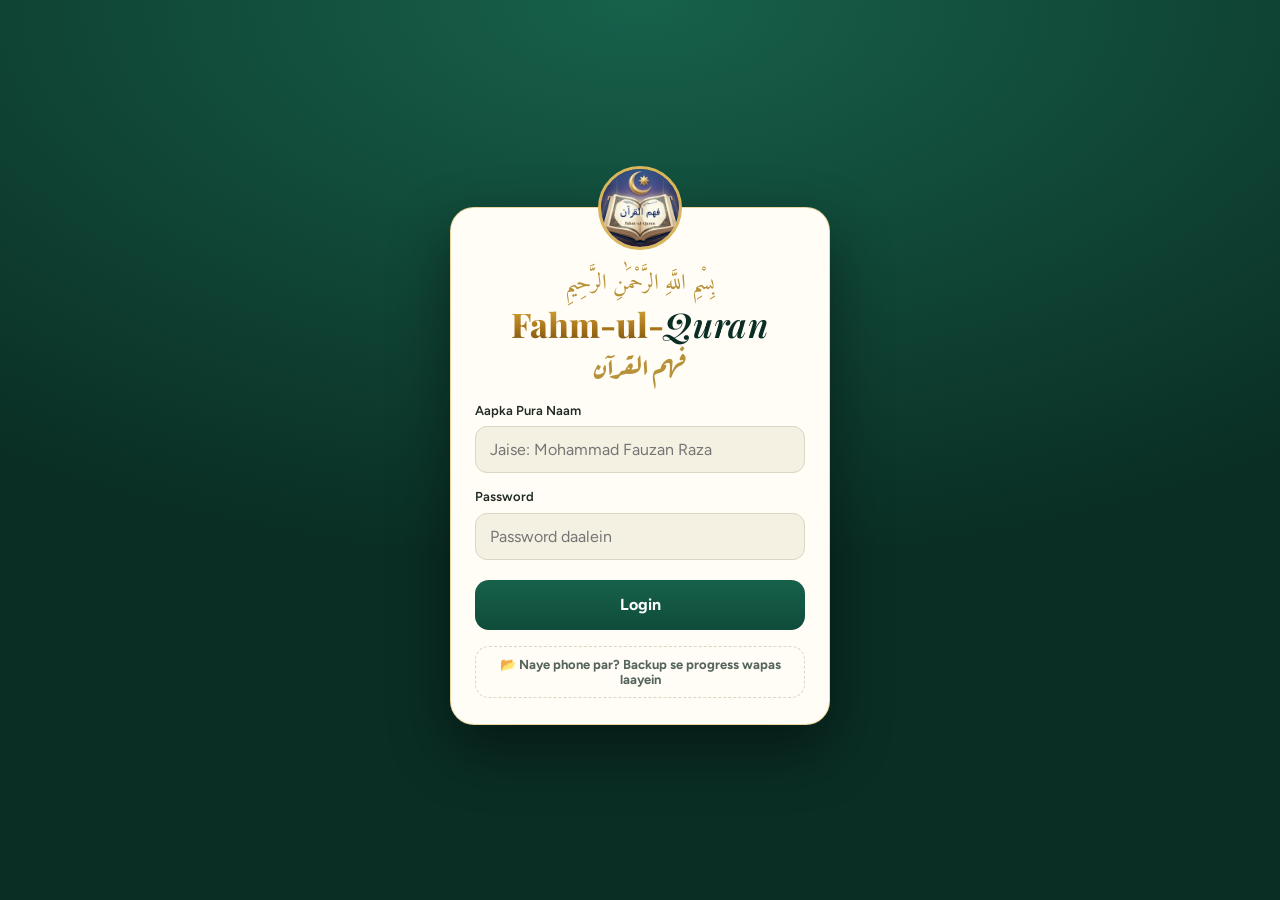
==== commit 1cd7bb4b: "Add files via upload" ====
--- a/index.html
+++ b/index.html
@@ -15,6 +15,8 @@
     <script src="namaz.js" defer></script>
     <script src="sounds.js"></script>
     <script src="onboarding.js"></script>
+<script src="backup.js"></script>
+<script src="themes.js"></script>
     <meta name="theme-color" content="#0F4C3A">
     <link href="https://fonts.googleapis.com/css2?family=Amiri:wght@400;700&family=Noto+Nastaliq+Urdu:wght@400;700&family=Figtree:wght@400;500;600;700&family=Playfair+Display:ital,wght@0,800;1,600&family=Aref+Ruqaa:wght@400;700&display=swap" rel="stylesheet">
     <style>
@@ -30,21 +32,6 @@
             --bg: #0A1411; --card-bg: #12211B; --soft-bg: #182A22; --text: #E8E3D0;
             --text-light: #A5B3AA; --border: #27403A; --shadow: 0 1px 2px rgba(0,0,0,.4), 0 8px 24px rgba(0,0,0,.35);
         }
-        [data-theme="midnight"] {
-            --primary: #1E3A8A; --primary-deep: #0F172A; --secondary: #F59E0B; --gold-bright: #FBBF24;
-            --ink: #F8FAFC; --bg: #0F172A; --card-bg: #1E293B; --soft-bg: #334155;
-            --text: #F8FAFC; --text-light: #94A3B8; --border: #475569;
-        }
-        [data-theme="royal"] {
-            --primary: #4C1D95; --primary-deep: #2E1065; --secondary: #FBBF24; --gold-bright: #FCD34D;
-            --ink: #F3F4F6; --bg: #2E1065; --card-bg: #4C1D95; --soft-bg: #5B21B6;
-            --text: #F3F4F6; --text-light: #D8B4FE; --border: #7E22CE;
-        }
-        [data-theme="lightblue"] {
-            --primary: #0284C7; --primary-deep: #0369A1; --secondary: #F59E0B; --gold-bright: #FBBF24;
-            --ink: #0F172A; --bg: #F0F9FF; --card-bg: #FFFFFF; --soft-bg: #E0F2FE;
-            --text: #0F172A; --text-light: #475569; --border: #BAE6FD;
-        }
 
         * { box-sizing: border-box; margin: 0; padding: 0; -webkit-tap-highlight-color: transparent; }
         body { font-family: 'Figtree', system-ui, sans-serif; background-color: var(--bg); color: var(--text); padding-bottom: 86px; line-height: 1.5; transition: background .3s, color .3s; position: relative; overflow-x: hidden; }
@@ -63,7 +50,7 @@
         .login-box input, .login-select { width: 100%; padding: 13px 14px; border: 1.5px solid var(--border); border-radius: 12px; font-size: 16px; background: var(--soft-bg); color: var(--text); text-align: left; }
         .login-box > button { width: 100%; background: linear-gradient(180deg, #17614B, var(--primary)); color: #fff; padding: 14px; border: none; border-radius: 14px; font-weight: 700; cursor: pointer; font-size: 16px; margin-top: 20px; min-height: 50px; }
 
-        header { position: relative; background: linear-gradient(180deg, #14614A 0%, var(--primary) 100%); color: white; padding: 14px 16px; padding-top: calc(14px + env(safe-area-inset-top)); z-index: 10; }
+        header { position: relative; background: linear-gradient(180deg, var(--hdr-a, #14614A) 0%, var(--hdr-b, var(--primary)) 100%); color: white; padding: 14px 16px; padding-top: calc(14px + env(safe-area-inset-top)); z-index: 10; }
         .header-top { display: flex; justify-content: space-between; align-items: center; max-width: 1200px; margin: 0 auto; gap: 10px; }
         .brand { display: flex; align-items: center; gap: 10px; flex: 1; }
         .brand-logo { width: 38px; height: 38px; border-radius: 11px; border: 1.5px solid var(--gold-bright); object-fit: cover; }
@@ -183,6 +170,7 @@
         .shop-sec small { font-weight: 500; color: var(--text-light); font-size: 11px; }
         .shop-eq { grid-column: 1 / -1; background: var(--soft-bg); border: 1px dashed var(--secondary); border-radius: 12px; padding: 10px; font-size: 13px; text-align: center; }
         .shop-item { position: relative; }
+        .si-sw { display: flex; justify-content: center; gap: 3px; margin: 0 0 6px; } .si-sw i { width: 16px; height: 16px; border-radius: 50%; border: 1px solid rgba(128,128,128,.5); display: block; }
         .shop-item.rare { border-color: #4a90d9; } .shop-item.epic { border-color: #9b59b6; } .shop-item.legend { border-color: #E3C36E; background: linear-gradient(180deg, rgba(227,195,110,.22), rgba(227,195,110,.04)); }
         .si-rar { position: absolute; top: 6px; right: 8px; font-size: 10px; font-weight: 800; color: var(--text-light); }
         .shop-item.rare .si-rar { color: #4a90d9; } .shop-item.epic .si-rar { color: #9b59b6; } .shop-item.legend .si-rar { color: #C79E3F; }
@@ -280,6 +268,7 @@
             <input type="password" id="passwordInput" placeholder="Password daalein">
             <button onclick="handleLogin()">Login</button>
             <p id="loginError" style="color: #ff4d4d; margin-top: 10px; font-size: 13px;"></p>
+            <button type="button" onclick="FQBackup.open()" style="background:transparent;color:var(--text-light);border:1.5px dashed var(--border);margin-top:6px;font-size:13px;padding:10px;">📂 Naye phone par? Backup se progress wapas laayein</button>
         </div>
     </div>
 
@@ -293,6 +282,7 @@
                     <div class="user-drop hidden" id="userDrop">
                         <div class="user-drop-info">Profile: <b id="userDropProfile">-</b><br><small>Role: <span id="userDropRole">-</span></small><div id="userDropStk" class="stk-big-row"></div></div>
                         <button class="ud-shop" onclick="window.NS&&NS.open()">🕌 Namaz ka Hisaab</button>
+                        <button class="ud-shop" onclick="FQBackup.open()">💾 Backup / Restore</button>
                         <button class="ud-cert" onclick="handleCertificateClick()">🏆 Completion Certificate</button>
                         <button class="ud-shop" onclick="openShop()">🛒 Inaam Ghar (Shop)</button>
                         <button class="ud-default" onclick="resetTheme()">🔄 Default Theme (kharidi hui safe)</button>
@@ -446,7 +436,7 @@
         const APP_LINK = "https://quraan-ustad.github.io/"; 
 
         let currentDay = 1;
-        let currentTheme = localStorage.getItem('theme') || 'light';
+        let currentTheme = FQTheme.current();
         let userRole = localStorage.getItem('userRole') || 'guest';
         let examMode = 'day';   // 'day' | 'silver' | 'final'
 
@@ -527,7 +517,7 @@
         }
 
         // --- Themes ---
-        document.body.setAttribute('data-theme', currentTheme);
+        FQTheme.apply(currentTheme);
         function toggleTheme() {
             applyTheme(currentTheme === 'light' ? 'dark' : 'light');
         }
@@ -542,9 +532,8 @@
         // theme badalne ya reset karne se kuch bhi khatam nahi hota, shop se dobara "Lagayein" dabayein.
         const RARITY = { common: 'Aam', rare: 'Khaas', epic: 'Nayaab', legend: 'Shahi' };
         const SHOP_ITEMS = [
-            { id: 'theme_midnight',  type: 'theme', icon: '🌙', name: 'Midnight Theme', cost: 300, theme: 'midnight' },
-            { id: 'theme_royal',     type: 'theme', icon: '💎', name: 'Royal Theme',    cost: 300, theme: 'royal' },
-            { id: 'theme_lightblue', type: 'theme', icon: '💧', name: 'Sky Blue Theme', cost: 250, theme: 'lightblue' },
+            // Themes themes.js se aate hain (naya theme wahin jodein)
+            ...FQTheme.THEMES.filter(t => t.item).map(t => ({ id: t.item, type: 'theme', icon: t.icon, name: t.name, cost: t.cost, theme: t.id, rarity: t.rarity })),
             // Stickers — profile ke naam ke baazu mein lagte hain (max 3)
             { id: 'av_kaaba',    type: 'sticker', rarity: 'common', icon: '🕋', name: 'Kaaba',            cost: 100 },
             { id: 'st_masjid',   type: 'sticker', rarity: 'common', icon: '🕌', name: 'Masjid',           cost: 100 },
@@ -595,11 +584,9 @@
 
         // Theme sirf wahi lage jo is profile ne kharida ho
         function applyTheme(t) {
-            currentTheme = t;
-            localStorage.setItem('theme', t);
-            document.body.setAttribute('data-theme', t);
+            currentTheme = FQTheme.set(t);          // themes.js: lagata bhi hai aur sab pages ke liye save bhi
             const b = document.getElementById('themeBtn');
-            if (b) b.innerText = t === 'dark' ? '☀️' : '🌙';
+            if (b) b.innerText = currentTheme === 'dark' ? '☀️' : '🌙';
         }
         function guardTheme() {
             const it = SHOP_ITEMS.find(i => i.type === 'theme' && i.theme === currentTheme);
@@ -613,6 +600,10 @@
         }
         function closeShop() { document.getElementById('shopModal').classList.add('hidden'); }
 
+        function themeSwatch(id) {
+            const t = FQTheme.get(id); if (!t || !t.c) return '';
+            return `<div class="si-sw">${[t.c.bg, t.c.card, t.c.p, t.c.sec].map(c => `<i style="background:${c}"></i>`).join('')}</div>`;
+        }
         function shopCard(item, owned, eq, xp) {
             const isOwned = owned.includes(item.id);
             let btn;
@@ -629,6 +620,7 @@
                 ${item.rarity ? `<div class="si-rar">${RARITY[item.rarity]}</div>` : ''}
                 <div class="si-icon ${item.rarity === 'legend' ? 'glow' : ''}">${item.icon}</div>
                 <div class="si-name">${item.name}</div>
+                ${item.type === 'theme' ? themeSwatch(item.theme) : ''}
                 <div class="si-cost">${isOwned ? '✅ Hamesha aapka' : '⭐ ' + item.cost + ' XP'}</div>
                 ${btn}
             </div>`;
